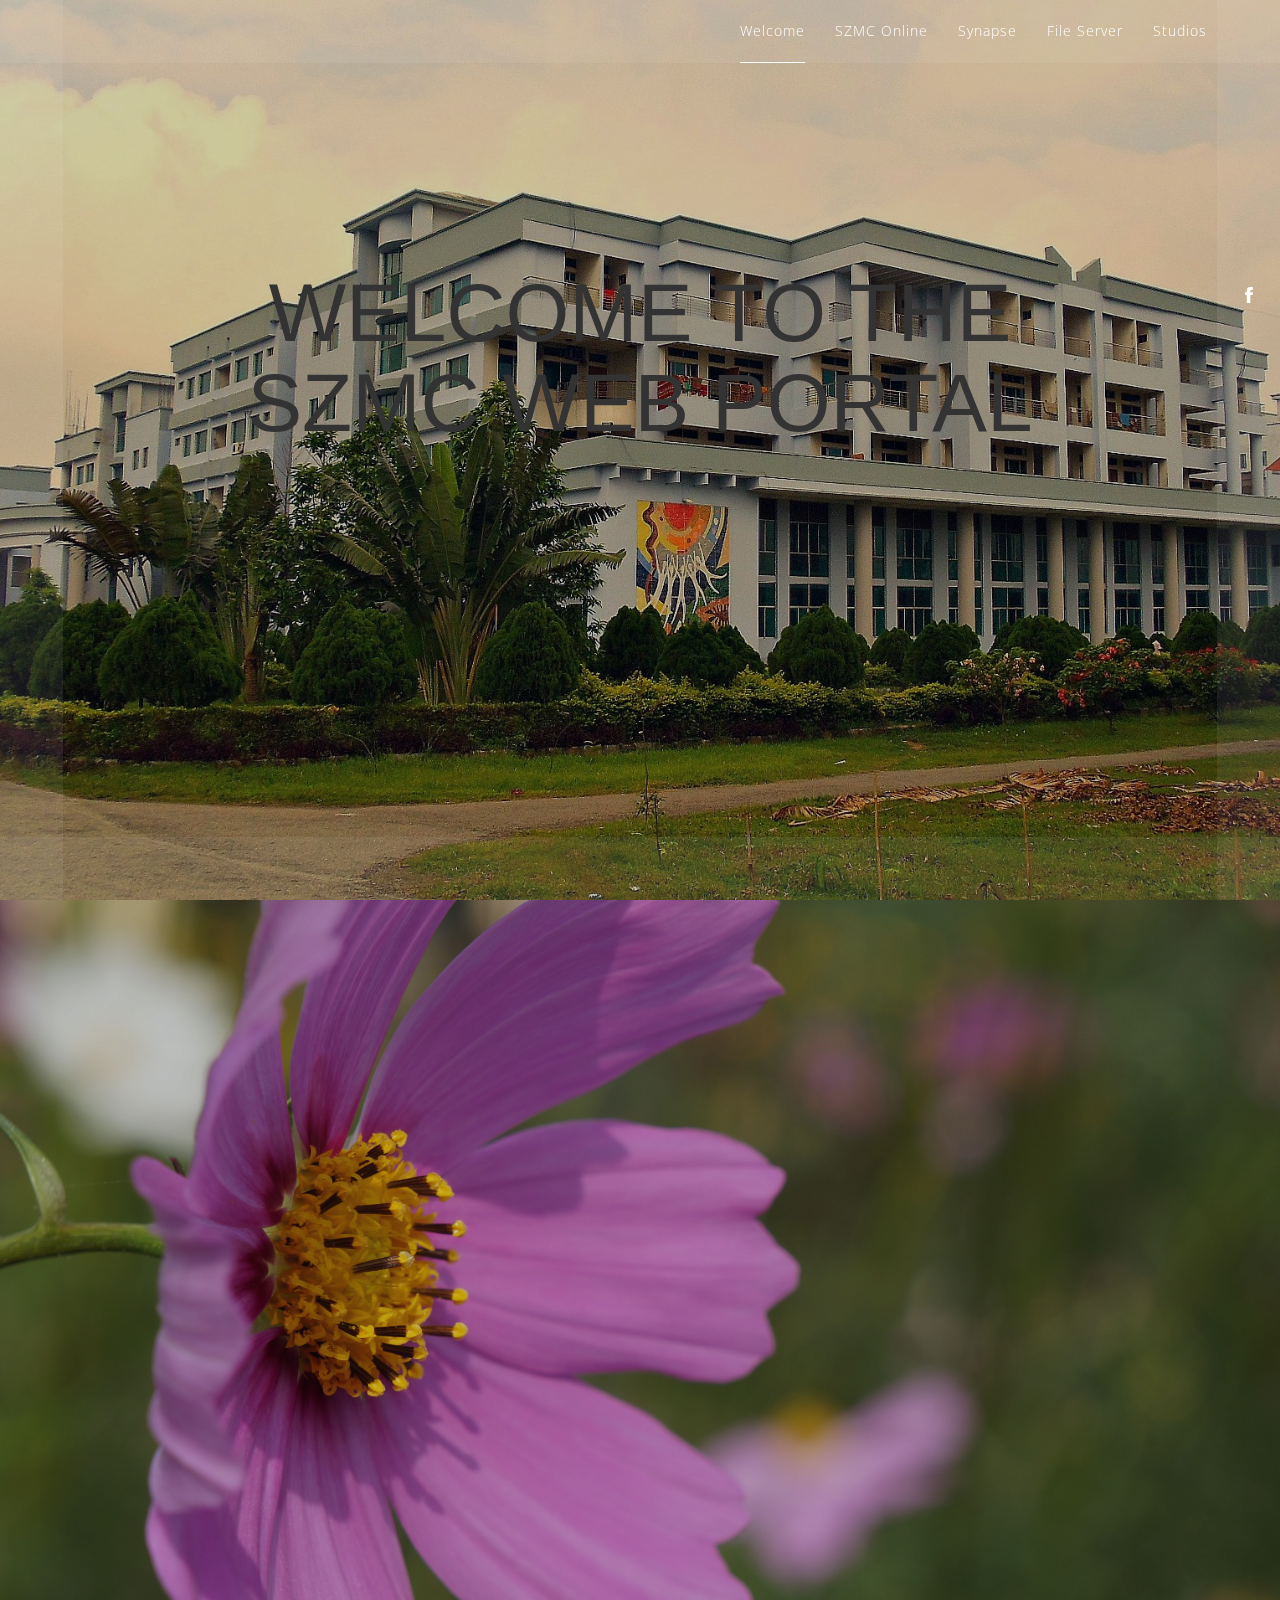
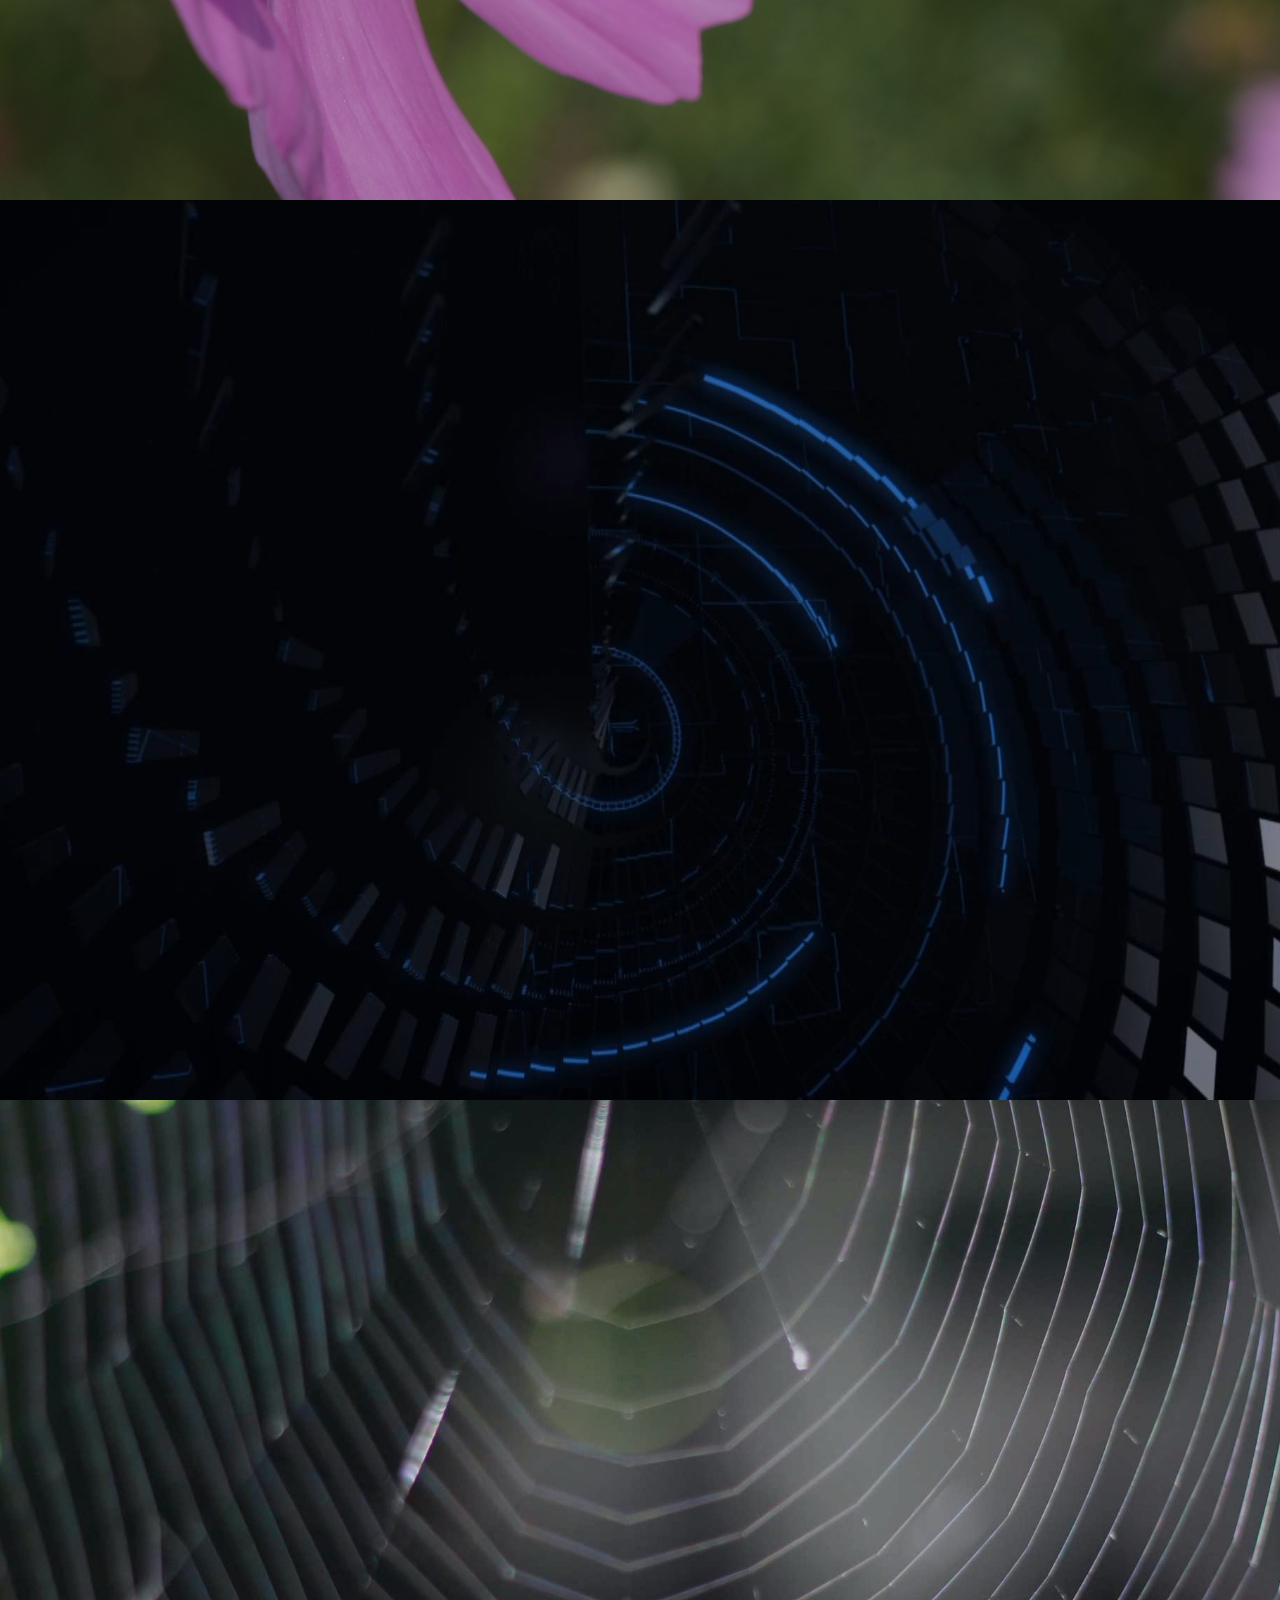
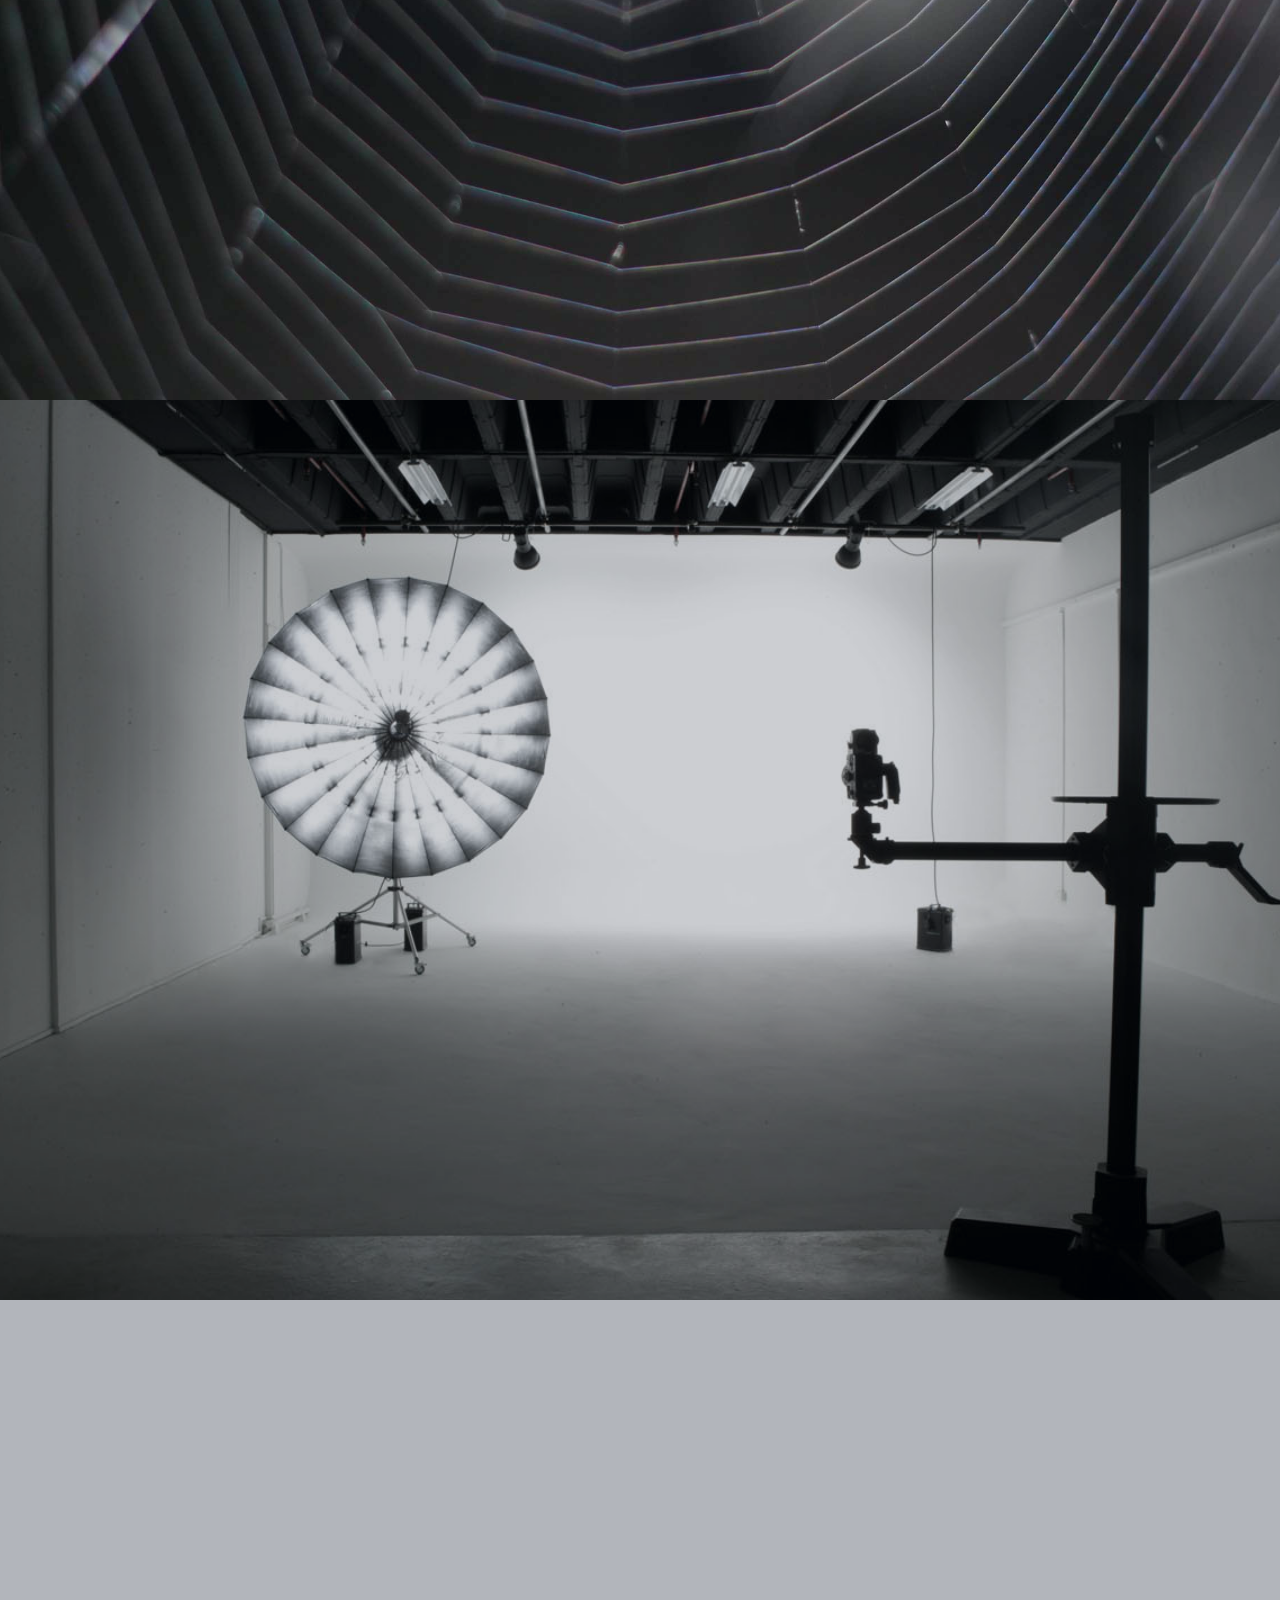
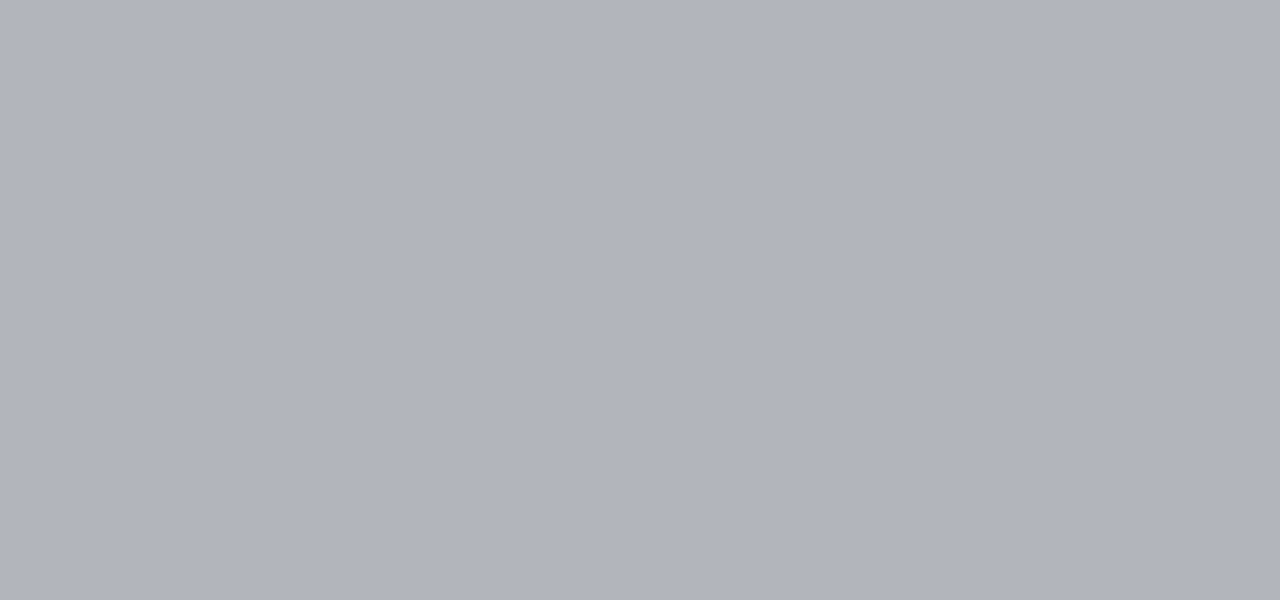
==== www/index.html @ 04bd21e2 "App" ====
<!DOCTYPE html>
<!--
    Licensed to the Apache Software Foundation (ASF) under one
    or more contributor license agreements.  See the NOTICE file
    distributed with this work for additional information
    regarding copyright ownership.  The ASF licenses this file
    to you under the Apache License, Version 2.0 (the
    "License"); you may not use this file except in compliance
    with the License.  You may obtain a copy of the License at

    http://www.apache.org/licenses/LICENSE-2.0

    Unless required by applicable law or agreed to in writing,
    software distributed under the License is distributed on an
    "AS IS" BASIS, WITHOUT WARRANTIES OR CONDITIONS OF ANY
     KIND, either express or implied.  See the License for the
    specific language governing permissions and limitations
    under the License.
-->
<html>
    <head>
        <meta charset="utf-8" />
        <meta name="format-detection" content="telephone=no" />
        <!-- WARNING: for iOS 7, remove the width=device-width and height=device-height attributes. See https://issues.apache.org/jira/browse/CB-4323 -->
        <meta name="viewport" content="user-scalable=no, initial-scale=1, maximum-scale=1, minimum-scale=1, width=device-width, height=device-height, target-densitydpi=device-dpi" />
        <link rel="stylesheet" type="text/css" href="style.css" />
        <link rel="stylesheet" href="css/bootstrap.min.css">
        <title>SZMC</title>
        <!-- CSS Implementing Plugins -->
		<link rel="stylesheet" href="css/jquery.fullPage.css">
		<link rel="stylesheet" href="css/font-awesome.min.css">
		<link rel="stylesheet" href="css/ionicons.min.css">
		<link rel="stylesheet" href="css/animate.min.css">
		<link rel="stylesheet" href="css/flexslider.css">

        		<!-- START SITE HEADER -->
                	<link href='http://fonts.googleapis.com/css?family=Open+Sans:300italic,700italic,400,300,700&amp;subset=latin,latin-ext' rel='stylesheet' type='text/css'>
		<link href='http://fonts.googleapis.com/css?family=Montserrat:400,700' rel='stylesheet' type='text/css'>
		<link href='http://fonts.googleapis.com/css?family=Raleway:100,200,300,400,700,900' rel='stylesheet' type='text/css'>
		
		<!-- JS -->
		<script type="text/javascript" src="js/modernizr.js"></script>

    </head>
    <body>
        <div class="app">
        
        
		<!-- START SITE HEADER -->
		<header class="site-header">
			<div class="site-logo onstart animated" data-animation="fadeInDown" data-animation-delay="1200">
				<img src="images/logo.png" alt="" />
			</div>
			<!-- START NAVIGATION -->
			<nav id="navigation" class="navigation site-nav">
				<div class="nav-container">
					<!-- START NAVIGATION MENU ITEMS -->
					<ul class="onstart animated" id="menu" data-animation="fadeInDown" data-animation-delay="800">
						<li class="active" data-menuanchor="firstPage"><a href="#firstPage" class="active">Welcome</a></li>
						<li data-menuanchor="secondPage"><a href="#secondPage">SZMC Online</a></li>
						<li data-menuanchor="3rdPage"><a href="#3rdPage">Synapse</a></li>
						<li data-menuanchor="4thPage"><a href="#4thPage">File Server</a></li>
						<li data-menuanchor="lastPage"><a href="#lastPage">Studios</a></li>
					</ul><!-- END NAVIGATION MENU ITEMS -->
				</div>
			</nav>
			<!-- END NAVIGATION -->
		</header>
		<!-- END SITE HEADER -->
         		<div id="fullpage">
							
			<!-- HOME SECTION -->
			<div class="section home active cover-background image-1" id="section0">
				<!-- START CONTAINER -->
				<div class="container">
					<div class="row">
						<div class="col-md-10 col-md-offset-1">
							<!-- START SLIDE CONTENT-->
							<div class="slide-content">
								<div class="flexslider textslider onstart animated" data-animation="fadeInUp" data-animation-delay="800">
									<ul class="slides">
										<li>
											<h1 class="rotate uppercase">Welcome to the <span class="font-normal">SZMC</span> Web Portal</h1>
										</li>
										<li>
											<h1 class="rotate uppercase"><span class="font-normal">The Heart</span> of<br>our college's <span class="font-normal">Technology</span></h1>
										</li>
										<li>
											<h1 class="rotate uppercase">Explore here <span class="font-normal">to learn<br>about our</span> services</h1>
										</li>
									</ul>
								</div>
								<p class="lead onstart animated" data-animation="fadeInUp" data-animation-delay="1000">Please browse below</p>
								<a href="#" class="border-button bt-border-white go-slide onstart animated" data-animation="fadeInUp" data-animation-delay="1200" data-slide="2">SZMC Online</a>
								<a href="#" class="border-button bt-border-white go-slide onstart animated" data-animation="fadeInUp" data-animation-delay="1200" data-slide="3">Synapse</a>
								<a href="#" class="border-button bt-border-white go-slide onstart animated" data-animation="fadeInUp" data-animation-delay="1200" data-slide="4">File Server</a>
								<a href="#" class="border-button bt-border-white go-slide onstart animated" data-animation="fadeInUp" data-animation-delay="1200" data-slide="5">Studios</a>
							</div><!-- END SLIDE CONTENT-->
						</div>
					</div><!-- END ROW -->
				</div><!-- END CONTAINER -->
				<!-- OVERLAY -->
				<div class="overlay">
					<div class="gradient-overlay background-blue-dark opacity-20"></div>
				</div>
			</div>

			<!-- SUBSCRIBE SECTION -->
			<div class="section cover-background image-2" id="section1">
				<!-- START CONTAINER -->
				<div class="container">
					<div class="row">
						<div class="col-md-10 col-md-offset-1">
							<!-- START SECTION HEADER -->
							<div class="section-header color-white">
								<!-- START TITLE -->
								<h2 class="section-title animated" data-animation="fadeInUp">SZMC Online</h2><!-- END TITLE -->
								<div class="line-separate line-white line-center animated" data-animation="fadeInUp" data-animation-delay="200"><span></span></div>
							</div><!-- END SECTION HEADER -->	
							<!-- START SLIDE CONTENT-->
							<div class="slide-content">
								<p class="animated" data-animation="fadeInUp" data-animation-delay="200">Browse our college website, learn about our campus, get updates of news & events and even take online quizzes and lessons from our teachers.</p>
								<a href="http://www.szmc.cf" class="default-button bt-border-white go-slide onstart animated" data-animation="fadeInUp" data-animation-delay="1200" >Open Website</a>
							</div><!-- END SLIDE CONTENT-->
						</div>
					</div><!-- END ROW -->
				</div><!-- END CONTAINER -->
				<!-- OVERLAY -->
				<div class="overlay">
					<div class="gradient-overlay background-blue-dark opacity-20"></div>
				</div>
			</div>
			
			<!-- ABOUT SECTION -->
			<div class="section cover-background image-3" id="section2">
				<!-- START CONTAINER -->
				<div class="container">
					<div class="row">
						<div class="col-md-10 col-md-offset-1">
							<!-- START SECTION HEADER -->
							<div class="section-header">
								<!-- START TITLE -->
								<h2 class="section-title animated" data-animation="fadeInUp">Synapse</h2><!-- END TITLE -->
								<div class="line-separate line-white line-center animated" data-animation="fadeInUp" data-animation-delay="200"><span></span></div>
							</div><!-- END SECTION HEADER -->	
							<!-- START SLIDE CONTENT-->
							<div class="slide-content animated" data-animation="fadeInUp" data-animation-delay="400">
								<p>Synapse is our campuses very own social media network hosted and functioning just like any other social network in the web. Our service is also open to others outside our campus. Our network is hosted right here in our campus, simply connected to the internet through our servers and data centers. Sign up today if you have not already.</p>
								<div class="row">
									<div class="col-md-6">
										<!-- START FEATURES-LIST -->
										<div class="features-list">
											
											<!-- FEATURE -->
											<div class="feature-item">
												<div class="feature-icon">
													<i class="ion-ios-speedometer-outline"></i>
												</div>
												<div class="feature-text">
													<h3>Fast and free</h3>
													<p>Fastest possible speed since this is an intranet service. Explore at speeds that match file transfers</p>
												</div>
											</div>
											
											<!-- FEATURE -->
											<div class="feature-item">
												<div class="feature-icon">
													<i class="ion-ios-heart-outline"></i>
												</div>
												<div class="feature-text">
													<h3>You’re going to love it</h3>
													<p>Beautifully designed with all the elements of modern networks even an online chatting system</p>
												</div>
											</div>
											
										</div><!-- END FEATURES-LIST -->
									</div>
									<div class="col-md-6">
										<!-- START FEATURES-LIST -->
										<div class="features-list">
									
											<!-- FEATURE -->
											<div class="feature-item">
												<div class="feature-icon">
													<i class="ion-ios-albums-outline"></i>
												</div>
												<div class="feature-text">
													<h3>Upload all your photos</h3>
													<p>Easy way to share photos and videos at lighting fast speed. No more uploading wait times</p>
												</div>
											</div>
											
											<!-- FEATURE -->
											<div class="feature-item">
												<div class="feature-icon">
													<i class="ion-ios-timer-outline"></i>
												</div>
												<div class="feature-text">
													<h3>Huge Time Saver</h3>
													<p>Join with your existing Facebook account with just one click. Its that easy and simple</p>
												</div>
											</div>
											
										</div><!-- END FEATURES-LIST -->
										
									</div>
									<a href="http://www.synapse.cf" class="default-button bt-border-white go-slide onstart animated" data-animation="fadeInUp" data-animation-delay="1200" >Open Synapse</a>
								</div>
							</div><!-- END SLIDE CONTENT-->
						</div>
					</div><!-- END ROW -->
				</div><!-- END CONTAINER -->
				<!-- OVERLAY -->
				<div class="overlay">
					<div class="gradient-overlay background-blue-dark opacity-20"></div>
				</div>
			</div>
			
			<!-- FEATURES SECTION -->
			<div class="section cover-background image-4" id="section3">
				<!-- START CONTAINER -->
				<div class="container">
					<div class="row">
						<div class="col-md-10 col-md-offset-1">
							<!-- START SECTION HEADER -->
							<div class="tour-header">
								<!-- START TITLE -->
								<h2 class="section-title animated" data-animation="fadeInUp">File Server</h2><!-- END TITLE -->
								<div class="line-separate line-white line-center animated" data-animation="fadeInUp" data-animation-delay="200"><span></span></div>
							</div><!-- END SECTION HEADER -->	
							<!-- START SLIDE CONTENT-->
							<div class="slide-content">
								<p class="animated" data-animation="fadeInUp" data-animation-delay="400">Our state-of-the-art file server has the library of all modern media. Ranging from books of all interests, documentaries to movies, series, music and more</p>
								
								<a href="http://www.szmc.cf" class="default-button bt-border-white go-slide onstart animated" data-animation="fadeInUp" data-animation-delay="1200" >Open File Server</a>
								<a href="http://www.szmc.cf" class="border-button bt-border-white go-slide onstart animated" data-animation="fadeInUp" data-animation-delay="1200" >Request file</a>
							
							</div><!-- END SLIDE CONTENT-->
						</div>
					</div><!-- END ROW -->
				</div><!-- END CONTAINER -->
				<!-- OVERLAY -->
				<div class="overlay">
					<div class="gradient-overlay background-blue-dark opacity-20"></div>
				</div>
			</div>	

			<!-- FEATURES SECTION -->
			<div class="section cover-background image-5" id="section4">
				<!-- START CONTAINER -->
				<div class="container">
					<div class="row">
						<div class="col-md-10 col-md-offset-1">
							<!-- START SECTION HEADER -->
							<div class="tour-header">
								<!-- START TITLE -->
								<h2 class="section-title animated" data-animation="fadeInUp">SZMC Studios</h2><!-- END TITLE -->
								<div class="line-separate line-white line-center animated" data-animation="fadeInUp" data-animation-delay="200"><span></span></div>
							</div><!-- END SECTION HEADER -->	
							<!-- START SLIDE CONTENT-->
							<div class="slide-content">
								<p class="animated" data-animation="fadeInUp" data-animation-delay="400">As a part of our campus co-curricular activities, SZMCS has initiated efforts to unleash different aspects of media and television. From photography to films, we would like to hear from you..</p>
								
								<a href="http://www.szmc.cf" class="default-button bt-border-white go-slide onstart animated" data-animation="fadeInUp" data-animation-delay="1200" >Open SZMCS</a>
								<a href="http://www.szmc.cf" class="border-button bt-border-white go-slide onstart animated" data-animation="fadeInUp" data-animation-delay="1200" >Visit FB Page</a>
							
							</div><!-- END SLIDE CONTENT-->
						</div>
					</div><!-- END ROW -->
				</div><!-- END CONTAINER -->
				<!-- OVERLAY -->
				<div class="overlay">
					<div class="gradient-overlay background-blue-dark opacity-20"></div>
				</div>
			</div>

			<!-- CONTACT SECTION -->
			<div class="section cover-background image-6" id="section5">
				<!-- START CONTAINER -->
				<div class="container">
					<div class="row">
						<div class="col-md-10 col-md-offset-1">
							<!-- START SECTION HEADER -->
							<div class="section-header">
								<!-- START TITLE -->
								<h2 class="section-title animated" data-animation="fadeInUp">Do You Have a Question ?</h2><!-- END TITLE -->
								<div class="line-separate line-white line-center animated" data-animation="fadeInUp" data-animation-delay="200"><span></span></div>
							</div><!-- END SECTION HEADER -->	
							<!-- START SLIDE CONTENT-->
							<div class="slide-content">
								<p class="animated" data-animation="fadeInUp" data-animation-delay="400">Send us any complaints, suggestions and anything you would like to know here. Thank you for using our server</p>
								<!-- START CONTACT FORM -->
								<form method="post" action="send-mail.php" class="contact-form">
									<div class="row">
										<div class="col-md-4 animated" data-animation="fadeInUp" data-animation-delay="600">
											<input type="text" name="name" placeholder="Name" class="required">
										</div><!-- END COLUMN 4 -->
										<div class="col-md-4 animated" data-animation="fadeInUp" data-animation-delay="700">
											<input type="email" name="email" placeholder="Email address" class="contact-form-email required">
										</div><!-- END COLUMN 4 -->
										<div class="col-md-4 animated" data-animation="fadeInUp" data-animation-delay="800">
											<input type="text" name="subject" placeholder="Subject" class="contact-form-subject">
										</div><!-- END COLUMN 4 -->
									</div><!-- END ROW -->
									<textarea name="message" placeholder="Message" class="required animated" data-animation="fadeInUp" data-animation-delay="900" rows="7"></textarea>
									<div class="response-message"></div>
									<button class="border-button animated" data-animation="fadeInUp" data-animation-delay="1000" type="submit" id="submit" name="submit">Send Message</button>
								</form><!-- END CONTACT FORM -->
							</div><!-- END SLIDE CONTENT-->
						</div>
					</div><!-- END ROW -->
				</div><!-- END CONTAINER -->
				<!-- OVERLAY -->
				<div class="overlay">
					<div class="gradient-overlay background-blue-dark opacity-30"></div>
				</div>
			</div>
				
		</div>
		
		<!-- START SOCIAL ICONS -->
		<nav class="socials-icons">
			<ul>
				<li class="onstart animated" data-animation="fadeInRightBig" data-animation-delay="800"><a href="#"><i class="ion-social-facebook"></i></a></li>
				<li class="onstart animated" data-animation="fadeInRightBig" data-animation-delay="950"><a href="#"><i class="ion-social-twitter"></i></a></li>
				<li class="onstart animated" data-animation="fadeInRightBig" data-animation-delay="1100"><a href="#"><i class="ion-social-googleplus"></i></a></li>
				<li class="onstart animated" data-animation="fadeInRightBig" data-animation-delay="1250"><a href="#"><i class="ion-social-linkedin"></i></a></li>
				<li class="onstart animated" data-animation="fadeInRightBig" data-animation-delay="1400"><a href="#"><i class="ion-social-pinterest"></i></a></li>
				<li class="onstart animated" data-animation="fadeInRightBig" data-animation-delay="1550"><a href="#"><i class="ion-social-dribbble-outline"></i></a></li>
			</ul> 
		</nav>
		<!-- END SOCIAL ICONS -->
		
		<!-- START VIEWPORT BORDER -->
		<div class="viewport-border">
			<div class="vb-l"></div>
			<div class="vb-r"></div>
			<div class="vb-t"></div>
			<div class="vb-b"></div>
		</div>
		<!-- END VIEWPORT BORDER -->
		
		<!-- JS -->
		<script type="text/javascript" src="js/jquery-1.11.0.min.js"></script>
		<script type="text/javascript" src="js/jquery-migrate-1.2.1.min.js"></script>
		<script type="text/javascript" src="js/bootstrap.min.js"></script>
		<script type="text/javascript" src="js/jquery.appear.js"></script>
		<script type="text/javascript" src="js/jquery.easing.js"></script>
		<script type="text/javascript" src="js/jquery.fullPage.min.js"></script>
		<script type="text/javascript" src="js/jquery.backstretch.min.js"></script>
		<script type="text/javascript" src="js/jquery.waitforimages.js"></script>
		<script type="text/javascript" src="js/retina-1.1.0.min.js"></script>
		<script type="text/javascript" src="js/jquery.countdown.js"></script>
		<script type="text/javascript" src="js/jquery.fitvids.js"></script>
		<script type="text/javascript" src="js/jquery.mb.YTPlayer.js"></script>
		<script type="text/javascript" src="js/jquery.ajaxchimp.js"></script>
		<script type="text/javascript" src="js/jquery.placeholder.js"></script>
		<script type="text/javascript" src="js/jquery.flexslider-min.js"></script>
		<script type="text/javascript" src="js/waypoints.min.js"></script>
	
		<script type="text/javascript" src="js/main.js"></script>
        </div>
        <script type="text/javascript" src="cordova.js"></script>

        <script type="text/javascript" src="js/PushwooshAndroid.js"></script>
        <script type="text/javascript" src="js/PushwooshiOS.js"></script>
        <script type="text/javascript" src="js/index.js"></script>
        
        <script type="text/javascript">
            app.initialize();
        </script>
    </body>
</html>
---- www/style.css ----
﻿/*
Theme Name: Oli
Description: Coming Soon
Author: Bluminethemes
Theme URI: http://bluminethemes.com/preview/themeforest/html/oli/
Author URI: http://themeforest.net/user/Bluminethemes
Version: 1.1
*/

/* ==================================================================
 * Table of Contents:
 *
 * 1.0 - CSS Reset
 * 2.0 - Bootstrap fix for WinPhone 8 and IE10 
 * 3.0 - Basic Document Styles
 * 4.0 - Typography
 * 5.0 - Basic Layout Styles
 * 6.0 - Forms
 * 7.0 - Preloader
 * 8.0 - Section Styles
 * 9.0 - Background Styles
 * 10.0 - Header
 * 11.0 - Navigation
 * 12.0 - Clock
 * 13.0 - Services
 * 14.0 - Footer
 * 		14.1 - Socials icons
 * 15.0 - Buttons
 * 		15.1 - Default Buttons
 * 		15.2 - Small Buttons
 * 		15.3 - Border Buttons
 * 		15.4 - Small Border Buttons
 * 		15.5 - Buttons Styles
 * 16.0 - Overlay Styles
 * 		16.1 - Background Color Styles
 * 		16.2 - Gradient Background Styles
 * 17.0 - Shortcodes
 * 18.0 - Flexslider
 * 19.0 - Full Page
 * 20.0 - Mobile
 * 21.0 - Responsive
 * 22.0 - Image Backgrounds
================================================================== */


/* ==================================================================
	1.0 CSS Reset
================================================================== */

html, body, div, span, applet, object, iframe,
h1, h2, h3, h4, h5, h6, p, blockquote, pre,
a, abbr, acronym, address, big, cite, code,
del, dfn, em, img, ins, kbd, q, s, samp,
small, strike, strong, sub, sup, tt, var,
b, u, i, center,
dl, dt, dd, ol, ul, li,
fieldset, form, label, legend,
table, caption, tbody, tfoot, thead, tr, th, td,
article, aside, canvas, details, embed, 
figure, figcaption, footer, header, hgroup, 
menu, nav, output, ruby, section, summary,
time, mark, audio, video {
	margin: 0;
	padding: 0;
	border: 0;
	font-size: 100%;
	font: inherit;
	vertical-align: baseline;
}

article, aside, details, figcaption, figure, 
footer, header, hgroup, menu, nav, section {
	display: block;
}
body {
	line-height: 1;
}
ol, ul {
	list-style: none;
}
blockquote, q {
	quotes: none;
}
blockquote:before, blockquote:after,
q:before, q:after {
	content: '';
	content: none;
}
table {
	border-collapse: collapse;
	border-spacing: 0;
}


/* ==================================================================
	2.0 Bootstrap fix for WinPhone 8 and IE10 
================================================================== */

@-webkit-viewport   { width: device-width; }
@-moz-viewport      { width: device-width; }
@-ms-viewport       { width: device-width; }
@-o-viewport        { width: device-width; }
@viewport           { width: device-width; }


/* ==================================================================
	3.0 Basic Document Styles
================================================================== */

body {
	line-height: 1;
	color: #fff;
	font-size: 16px;
	font-family: 'Open Sans', sans-serif;
	font-style: normal;
	font-weight: 300;
	line-height: 28px;
	background: #ffffff;
	-webkit-font-smoothing: antialiased;
	-webkit-text-size-adjust: 100%;
	overflow-x: hidden;
	white-space: normal;
	position: relative;
}

.youtube-background,
.youtube-list-background {
	background-color: #000;
}

input,
select,
textarea { 
	font-size: 16px;
	font-family: 'Open Sans', sans-serif;
	font-style: normal;
	font-weight: 300;
}


/* ==================================================================
	4.0 Typography
================================================================== */

h1, h2, h3, h4, h5, h6 {
	font-weight: 100;
	margin-bottom: 10px;
	line-height: 1.2em;
}

h1 {
	font-family: 'Raleway', sans-serif;
	font-size: 62px;
	position: relative;
	margin-bottom: 0px;
}

h2 {
	font-family: 'Raleway', sans-serif;
	font-size: 48px;
	position: relative;
}

h3 {
	font-family: 'Raleway', sans-serif;
	font-size: 30px;
}

h4 {
	font-family: 'Raleway', sans-serif;
	font-size: 22px;
}

h5 {
	font-family: 'Raleway', sans-serif;
	font-size: 20px;
}

h6 {
	font-family: 'Raleway', sans-serif;
	font-size: 18px;
}

p {
	margin-bottom: 20px;
}

p.lead {
	font-family: 'Open Sans', sans-serif;
	font-size: 21px;
	padding: 0;
	font-weight: 300;
}

.section-title {
	text-align: center;
	letter-spacing: 0;
	margin-bottom: 20px;
	-webkit-backface-visibility: hidden;
	   -moz-backface-visibility: hidden;
        -ms-backface-visibility: hidden;
    color: #fff;
    font-weight: 100;
	position: relative;
}

a, a > * {
	color: #2a6496;
	text-decoration: none;
	-webkit-transition: all .3s ease-in-out;
	-moz-transition: all .3s ease-in-out;
	-ms-transition: all .3s ease-in-out;
	-o-transition: all .3s ease-in-out;
	transition: all .3s ease-in-out;
}

a:hover, a > *:hover, a:focus {
	text-decoration: none;
	outline: 0;
}

em {
	font-style: italic;
}

strong {
	font-weight: 700;
}

.color-white {
	color: #fff;
}


/* ==================================================================
	5.0 Basic Layout Styles
================================================================== */

section {
	text-align: center;
}

.text-left {
	text-align: left !important;
}

.text-right { 
	text-align: right !important;
}

.text-center {
	text-align: center !important;
}

.text-justify {
	text-align: justify !important;
}

.font-thin {
	font-weight: 100 !important;
}

.font-light {
	font-weight: 400 !important;
}

.font-normal {
	font-weight: 400 !important;
}

.font-medium {
	font-weight: 500 !important;
}

.font-bold {
	font-weight: 700 !important;
}

.font-semibold {
	font-weight: 800 !important;
}

.font-ultrabold {
	font-weight: 900 !important;
}

.float-left {
	float: left !important;
}

.float-right {
	float: right !important;
}

.center {
	margin-left: auto;
	margin-right: auto;
	display: block;
}

.clear {
	clear: both;
}

.all-margin {
	margin: 20px !important;
}

.left-margin {
	margin-left: 20px !important;
}

.right-margin {
	margin-right: 20px !important;
}

.top-margin {
	margin-top: 20px !important;
}

.bottom-margin {
	margin-bottom: 20px !important;
}

.no-margin {
	margin: 0 !important;
}

.no-left-margin {
	margin-left: 0 !important;
}

.no-right-margin {
	margin-right: 0 !important;
}

.no-top-margin {
	margin-top: 0 !important;
}

.no-bottom-margin {
	margin-bottom: 0 !important;
}

.no-padding {
	padding: 0 !important;
}

.no-left-padding {
	padding-left: 0 !important;
}

.no-right-padding {
	padding-right: 0 !important;
}

.no-top-padding {
	padding-top: 0 !important;
}

.no-bottom-padding {
	padding-bottom: 0 !important;
}

.csstransitions .animated,
.animated {
    visibility: hidden;
}

.csstransitions .visible {
    visibility: visible;
}

.video-container {
	width: 100%;
	height: 100%;
}

.img-rounded {
	border-radius: 100%;
}

.img-center {
	display: block;
	margin: 0 auto;
}

.position-relative {
	position: relative;
}


/* ==================================================================
	6.0 Forms
================================================================== */

input, textarea, select {
	background: #fff;
	outline: none;
	-webkit-appearance: none;
	color: #333;
	border: 0px solid #fff;
	padding: 11px 25px;
	margin: 0px;
	font-weight: 300;
	line-height: 1.42857143;
	-webkit-box-shadow: none;
	-moz-box-shadow: none;
	box-shadow: none;
	height: auto;
	margin-bottom: 20px;
	-webkit-box-sizing: border-box;
       -moz-box-sizing: border-box;
            box-sizing: border-box;
	-webkit-transition: background-color .3s ease, border .3s ease, color .3s ease;
	   -moz-transition: background-color .3s ease, border .3s ease, color .3s ease;
	    -ms-transition: background-color .3s ease, border .3s ease, color .3s ease;
	     -o-transition: background-color .3s ease, border .3s ease, color .3s ease;
	        transition: background-color .3s ease, border .3s ease, color .3s ease;
	-webkit-border-radius: 27px;
	-moz-border-radius: 27px;
	border-radius: 27px;
}

textarea {
	width: 100%;
	padding: 10px 20px;
	resize: both;
	margin-top: 0px;
	height: 150px;
}
	
input:hover, textarea:hover, select:hover {
	color: #333;
}
	
input:focus, textarea:focus, select:focus {
	color: #333;
}

input[type="submit"], button {
	width: auto;
	font-style: normal;
	background: #fff;
	color: #333;
	cursor: pointer;
	border: 1px solid #fff;
	padding: 12px 20px;
}

input[type="submit"]:hover, button:hover {
	color: #333;
}

select, option {
	cursor: pointer;
}

input[type="checkbox"] {
	-webkit-appearance: checkbox;
}

input[type="radio"] {
	-webkit-appearance: radio;
}

input::-webkit-input-placeholder, textarea::-webkit-input-placeholder { color: #333; }

input:-moz-placeholder, textarea:-moz-placeholder { color: #333; }

input.placeholder, textarea.placeholder { color: #333; }

input[placeholder] { text-overflow: ellipsis; }

::-moz-placeholder { text-overflow: ellipsis; } /* firefox 19+ */

input:-moz-placeholder { text-overflow: ellipsis; }

.form {
	position: relative;
	overflow: hidden;
}

.form-container {
	padding-top: 40px;
	position: relative;
	overflow: hidden;
	padding-bottom: 30px;
}

.form-note {
	color: #333;
	font-style: italic;
	margin: 24px 0;
}

.success-message {
	padding-top: 10px;
	color: #fff;	
	font-size: 14px;
	font-weight: 300;
	display: none;
}

.error-message {
	padding-top: 10px;
	color: #fff;	
	font-size: 14px;
	font-weight: 300;
	display: none;
}

.success-message,
.error-message {
	max-width: 500px;
	margin: 0 auto;
}

.contact-form input[type="text"], .contact-form input[type="email"] {
	width: 100%;
}

.contact-form input, .contact-form textarea, .contact-form select {
	background: transparent;
	outline: none;
	-webkit-appearance: none;
	color: #fff;
	border-bottom: 1px solid #fff;
	padding: 9px 20px;
	margin: 0px;
	-webkit-box-shadow: none;
	-moz-box-shadow: none;
	box-shadow: none;
	height: auto;
	margin-bottom: 20px;
	-webkit-box-sizing: border-box;
	-moz-box-sizing: border-box;
	box-sizing: border-box;
	-webkit-transition: background-color .3s ease, border .3s ease, color .3s ease;
	-moz-transition: background-color .3s ease, border .3s ease, color .3s ease;
	-ms-transition: background-color .3s ease, border .3s ease, color .3s ease;
	-o-transition: background-color .3s ease, border .3s ease, color .3s ease;
	transition: background-color .3s ease, border .3s ease, color .3s ease;
	position: relative; 
	-webkit-border-radius: 0px;
	-moz-border-radius: 0px;
	border-radius: 0px;
}

.contact-form textarea {
	margin-bottom: 18px;
}

.contact-form .input-error {
	border-color: #ed5555;
}

.contact-form .response-message {
	margin: 20px 0 30px 0;
	font-size: 18px;
	font-weight: 300;
	color: #fff;
}

/* WebKit browsers */
.contact-form input::-webkit-input-placeholder,
.contact-form textarea::-webkit-input-placeholder { 
    color: #fff;
}
.contact-form :-moz-placeholder { /* Mozilla Firefox 4 to 18 */
    color: #fff;
    opacity:  1;
}
.contact-form ::-moz-placeholder { /* Mozilla Firefox 19+ */
    color: #fff; 
    opacity:  1;
}
.contact-form :-ms-input-placeholder { /* Internet Explorer 10+ */
   color: #fff;
}

/* WebKit browsers */
input::-webkit-input-placeholder,
textarea::-webkit-input-placeholder { 
    color: #333;
}
:-moz-placeholder { /* Mozilla Firefox 4 to 18 */
    color: #333;
    opacity:  1;
}
::-moz-placeholder { /* Mozilla Firefox 19+ */
    color: #333; 
    opacity:  1;
}
:-ms-input-placeholder { /* Internet Explorer 10+ */
   color: #333;
}

.subscription-form {
	display: table;
	margin: 0 auto;
}

.subscription-form input {
	float: left;
	display: inline-block;
	border: none;
}

.subscription-form input[type="email"] {
	min-width: 270px;
}

.subscription-form button {
	margin: 0 5px;
	float: left;
}


/* ==================================================================
	7.0 Preloader
================================================================== */

#preloader {
    position: fixed;
    top: 0;
    left: 0;
    right: 0;
    bottom: 0;
    background-color: #ffffff;
    z-index: 10001;
}

#loading-animation {
    width: 120px;
    height: 128px;
    position: absolute;
    left: 50%;
    top: 50%;
    background-image: url(images/loading-animation.gif); 
    background-repeat: no-repeat;
    background-position: center;
    margin: -60px 0 0 -64px;
}


/* ==================================================================
	8.0 Section Styles
================================================================== */

.section {
	text-align: center;
}

.section-header {
	padding-bottom: 0px;
}

.container {
	z-index: 10;
	position: relative;
}


/* ==================================================================
	9.0 Background Styles
================================================================== */

.parallax-background {
	-webkit-background-size: cover;
	background-size: cover;
	background-repeat: no-repeat;
	background-position: 50% 0;
	background-attachment: fixed;
	background-color: transparent;
}

.cover-background {
	-webkit-background-size: cover;
	background-size: cover;
	background-repeat: no-repeat;
	background-position: center;
}

.background-repeat {
	background-repeat: repeat;
}

.background-repeat-x {
	background-repeat: repeat-x;
}

.background-repeat-y {
	background-repeat: repeat-y;
}

#video_background {
	position: fixed;
	bottom: 0;
	right: 0;
	min-width: 100%;
	min-height: 100%;
	width: auto;
	height: auto;
	z-index: 0;
	overflow: hidden;
	-webkit-backface-visibility: hidden;
	-webkit-transform: translateZ(0);
}


/* ==================================================================
	10.0 Header
================================================================== */

.site-header {
	margin: 0;
	padding: 0 58px;
	background: transparent;
	border: none;
	position: fixed;
	top: 0;
	right: 0;
	left: 0;
	z-index: 10000;
	width: 100%;
	height: 58px;
	display: block;
	-webkit-backface-visibility: hidden;
	-webkit-transform: translateZ(0);
	-webkit-transition: position .5s ease;
	-moz-transition: position .5s ease;
	-ms-transition: position .5s ease;
	-o-transition: position .5s ease;
	transition: position .5s ease;
}

.site-logo {
	margin: 0;
	height: 63px;
	position: relative;
	overflow: hidden;
	float: left;
}

.site-logo img {
	display: block;
}


/* ==================================================================
	11.0 Navigation
================================================================== */

.navigation {
	margin: 0;
	padding: 0;
	float: right;
}

.navigation ul {
	margin: 0 auto;
	display: table;
}

.navigation ul > li {
	min-height: 50px;
	margin: 0 15px;
	float: left;
}

.navigation ul > li > a {
	font: 14px 'Open Sans', sans-serif;
	font-weight: 300;
	letter-spacing: 1px; 
	float: none;
	line-height: 62px;
	color: #fff;
	text-decoration: none;
	position: relative;
	padding: 0;
	cursor: pointer;
	display: block;
	border-bottom: 1px solid transparent;
}

.navigation ul > li.active > a {
	border-bottom: 1px solid #fff;
}

.navigation ul > li > a i {
	color: #fff;
}

.navigation ul > li > a:hover {
	background: transparent;
}

.navigation ul > li.active > a {
	background: transparent;
	color: #fff;
}


/* ==================================================================
	12.0 Clock
================================================================== */

#clock {
	color: #fff;
	overflow: hidden;
}

.counter-container {
	display: table;
	margin: 0 auto;
}

#clock .counter-box {
	display: block;
	width: 160px;
	text-align: center;
	overflow: hidden;
	padding: 10px 25px;
	float: left;
	margin: 25px 0;
	position: relative;
}

#clock .number {
	font-size: 80px;
	text-align: center;
	font-family: 'Monteserrat', sans-serif;
	font-weight: 700;
	line-height: 1;
	margin-bottom: 10px;
}

#clock span {
	display: block;
	font-size: 21px;
	text-align: center;
	font-family: 'Open Sans', sans-serif;
	font-weight: 400;
	padding-top: 10px;
	position: relative;
	overflow: hidden;
}

#clock span:before {
	position: absolute;
	content: '';
	display: block;
	width: 30px;
	height: 1px;
	background: #fff;
	margin-left: auto;
	margin-right: auto;
	left: 0;
	right: 0;
	top: 0px;
}


/*==================================================================
	13.0 Services
================================================================== */

.service-icon {
	font-size: 75px;
	color: #fff;
	margin-bottom: 20px;
}

.service h3 {
	margin-bottom: 10px;
}

.feature-item {
	text-align: left;
	margin-bottom: 30px;
}

.feature-icon {
    font-size: 40px;
    color: #fff;
	float: left;
	width: 50px;
	text-align: center;
}

.feature-text {
	margin-left: 60px;
}

.feature-item h3 {
	font-size: 21px;
	margin-bottom: 10px;
}


/*==================================================================
	14.0 Footer
================================================================== */

.site-footer {
	background: transparent;
	position: absolute;
	bottom: 0;
	right: 0;
	left: 0;
	margin: 0 auto;
	z-index: 10000;
	width: 100%;
	-webkit-backface-visibility: hidden;
	-webkit-transform: translateZ(0);
	-webkit-transition: position .5s ease;
	-moz-transition: position .5s ease;
	-ms-transition: position .5s ease;
	-o-transition: position .5s ease;
	transition: position .5s ease;
}

.copyright {
	line-height: 80px;
	padding-left: 15px;
}


/*	14.1 Socials icons
	-------------------------------------------------------------- */	
.socials-icons {
	position: fixed;
	display: table;
	margin: 0;
	width: 63px;
	height: 100%;
	top: 0;
	bottom: 0;
	right: 0;
	z-index: 9100;
}

.socials-icons ul  {
	margin: auto;
	text-align: center;
	display: table-cell;
	vertical-align: middle;
}
	
.socials-icons li {
	margin: 0;
	display: block;
}

.socials-icons li a {
	display: block;
	background: transparent;
	position: relative;
	width: 63px;
	height: 63px;
	text-align: center;
	line-height: 63px;
	border-left: 1px solid transparent;
}

.socials-icons li a i {
	color: #fff;
	line-height: 70px;
	font-size: 21px;
}

.socials-icons li a:hover {
	border-left: 1px solid #fff;
}

.socials-icons li a:hover i {
	color: #fff;
}


/* ==================================================================
	15.0 Buttons
================================================================== */

.btn:focus,
.btn:active:focus,
.btn.active:focus,
.default-button:focus,
.sm-button:focus,
.border-button:focus,
.border-sm-button:focus  {
	outline: none;
	outline-offset: 0px;
	text-decoration: none;
}

/*	15.1 Default Buttons
	-------------------------------------------------------------- */

.default-button {
	display: inline-block !important;
	background: #fff;
	-webkit-border-radius: 27px;
	-moz-border-radius: 27px;
	border-radius: 27px;
	padding: 9px 50px;
	color: #333;
	line-height: 22px;
	font-size: 16px;
	outline: none;
	outline-offset: 0px;
	font-weight: 300;
	margin-top: 5px;
	margin-bottom: 5px;
	-webkit-transition: all .3s ease-in-out;
	-moz-transition: all .3s ease-in-out;
	-ms-transition: all .3s ease-in-out;
	-o-transition: all .3s ease-in-out;
	transition: all .3s ease-in-out;
}

.default-button:hover,
.default-button:focus {
	color: #333;
	opacity: 0.8;
}

.default-button i,
.default-button:hover i,
.default-button:focus i {
	color: #333;
}

/*	15.2 Small Buttons
	-------------------------------------------------------------- */
.sm-button {
	display: inline-block !important;
	background: #fff;
	-webkit-border-radius: 27px;
	-moz-border-radius: 27px;
	border-radius: 27px;
	padding: 6px 25px;
	color: #333;
	line-height: 22px;
	font-size: 16px;
	outline: none;
	outline-offset: 0px;
	font-weight: 300;
	margin-top: 5px;
	margin-bottom: 5px;
	-webkit-transition: all .3s ease-in-out;
	-moz-transition: all .3s ease-in-out;
	-ms-transition: all .3s ease-in-out;
	-o-transition: all .3s ease-in-out;
	transition: all .3s ease-in-out;
}

.sm-button:hover,
.sm-button:focus {
	color: #333;
	opacity: 0.8;
}

.sm-button i,
.sm-button:hover i,
.sm-button:focus i {
	color: #333;
}

/*	15.3 Border Buttons
	-------------------------------------------------------------- */

.border-button {
	display: inline-block !important;
	background: transparent;
	-webkit-border-radius: 27px;
	-moz-border-radius: 27px;
	border-radius: 27px;
	padding: 9px 50px;
	color: #fff;
	line-height: 22px;
	font-size: 16px;
	outline: none;
	outline-offset: 0px;
	font-weight: 300;
	margin-top: 5px;
	margin-bottom: 5px;
	border: 2px solid #fff;
	-webkit-transition: all .3s ease-in-out;
	-moz-transition: all .3s ease-in-out;
	-ms-transition: all .3s ease-in-out;
	-o-transition: all .3s ease-in-out;
	transition: all .3s ease-in-out;
}

.border-button:hover,
.border-button:focus {
	background: #fff;
	color: #333;
	opacity: 0.8;
}

.border-button i,
.border-button:hover i,
.border-button:focus i {
	color: #333;
}

/*	15.4 Small Border Buttons
	-------------------------------------------------------------- */

.border-sm-button {
	display: inline-block !important;
	background: transparent;
	-webkit-border-radius: 27px;
	-moz-border-radius: 27px;
	border-radius: 27px;
	padding: 6px 25px;
	color: #333;
	line-height: 22px;
	font-size: 16px;
	outline: none;
	outline-offset: 0px;
	font-weight: 300;
	margin-top: 5px;
	margin-bottom: 5px;
	border: 2px solid #fff;
	-webkit-transition: all .3s ease-in-out;
	-moz-transition: all .3s ease-in-out;
	-ms-transition: all .3s ease-in-out;
	-o-transition: all .3s ease-in-out;
	transition: all .3s ease-in-out;
}

.border-sm-button:hover,
.border-sm-button:focus {
	background: #fff;
	color: #333;
	opacity: 0.8;
}

.border-sm-button i,
.border-sm-button:hover i,
.border-sm-button:focus i {
	color: #333;
}
	
/*	15.5 Buttons Styles
	-------------------------------------------------------------- */	

/* Border Blue */
.border-bt-blue {
	border-color: #7da7f3;
	color: #7da7f3;
}

.border-bt-blue:hover,
.border-bt-blue:focus {
	background: #7da7f3;
	color: #fff;
	opacity: 0.8;
}

.border-bt-blue i {
	color: #7da7f3;
}

.border-bt-blue:hover i,
.border-bt-blue:focus i {
	color: #fff;
}

/* Border Green */
.border-bt-green {
	border-color: #5cb85c;
	color: #5cb85c;
}

.border-bt-green:hover,
.border-bt-green:focus {
	background: #5cb85c;
	color: #fff;
	opacity: 0.8;
}

.border-bt-green i {
	color: #5cb85c;
}

.border-bt-green:hover i,
.border-bt-green:focus i {
	color: #fff;
}

/* Border Turkus */
.border-bt-turkus {
	border-color: #31b0d5;
	color: #31b0d5;
}

.border-bt-turkus:hover,
.border-bt-turkus:focus {
	background: #31b0d5;
	color: #fff;
	opacity: 0.8;
}

.border-bt-turkus i {
	color: #31b0d5;
}

.border-bt-turkus:hover i,
.border-bt-turkus:focus i {
	color: #fff;
}

/* Border Orange */
.border-bt-orange {
	border-color: #f0ad4e;
	color: #f0ad4e;
}

.border-bt-orange:hover,
.border-bt-orange:focus {
	background: #f0ad4e;
	color: #fff;
	opacity: 0.8;
}

.border-bt-orange i {
	color: #f0ad4e;
}

.border-bt-orange:hover i,
.border-bt-orange:focus i {
	color: #fff;
}

/* Border Red */
.border-bt-red {
	border-color: #DD4B39;
	color: #DD4B39;
}

.border-bt-red:hover,
.border-bt-red:focus {
	background: #DD4B39;
	color: #fff;
	opacity: 0.8;
}

.border-bt-red i {
	color: #DD4B39;
}

.border-bt-red:hover i,
.border-bt-red:focus i {
	color: #fff;
}

/* Border Grey */
.border-bt-grey {
	border-color: #dedede;
	color: #919191;
}

.border-bt-grey:hover,
.border-bt-grey:focus {
	background: #dedede;
	color: #333;
	opacity: 0.8;
}

.border-bt-grey i {
	color: #dedede;
}

.border-bt-grey:hover i,
.border-bt-grey:focus i {
	color: #333;
}

/* Blue */
.bt-blue {
	background: #7da7f3;
	color: #fff;
}

.bt-blue:hover,
.bt-blue:focus {
	color: #fff;
	opacity: 0.8;
}

.bt-blue i,
.bt-blue:hover i,
.bt-blue:focus i {
	color: #fff;
}

/* Green */
.bt-green {
	background: #5cb85c;
	color: #fff;
}

.bt-green:hover,
.bt-green:focus {
	color: #fff;
	opacity: 0.8;
}

.bt-green i,
.bt-green:hover i,
.bt-green:focus i {
	color: #fff;
}

/* Turkus */
.bt-turkus {
	background: #31b0d5;
	color: #fff;
}

.bt-turkus:hover,
.bt-turkus:focus {
	color: #fff;
	opacity: 0.8;
}

.bt-turkus i,
.bt-turkus:hover i,
.bt-turkus:focus i {
	color: #fff;
}

/* Orange */
.bt-orange {
	background: #f0ad4e;
	color: #fff;
}

.bt-orange:hover,
.bt-orange:focus {
	color: #fff;
	opacity: 0.8;
}

.bt-orange i,
.bt-orange:hover i,
.bt-orange:focus i {
	color: #fff;
}

/* Red */
.bt-red {
	background: #DD4B39;
	color: #fff;
}

.bt-red:hover,
.bt-red:focus {
	color: #fff;
	opacity: 0.8;
}

.bt-red i,
.bt-red:hover i,
.bt-red:focus i {
	color: #fff;
}

/* Grey */
.bt-grey {
	background: #dedede;
	color: #333;
}

.bt-grey:hover,
.bt-grey:focus {
	color: #333;
	opacity: 0.8;
}

.bt-grey i,
.bt-grey:hover i,
.bt-grey:focus i {
	color: #333;
}

/* Transparent */
.bt-transparent {
	background: transparent;
	color: #fff;
}

.bt-transparent:hover,
.bt-transparent:focus {
	color: #fff;
	opacity: 0.8;
}

.bt-transparent i,
.bt-transparent:hover i,
.bt-transparent:focus i {
	color: #fff;
}

/* Transparent Dark */
.bt-transparent-dark {
	background: transparent;
	color: #333;
}

.bt-transparent-dark:hover,
.bt-transparent-dark:focus {
	color: #333;
	opacity: 0.8;
}

.bt-transparent-dark i,
.bt-transparent-dark:hover i,
.bt-transparent-dark:focus i {
	color: #333;
}


/* ==================================================================
	16.0 Overlay Styles
================================================================== */

.overlay {
	position: absolute;
	top: 0;
	bottom: 0;
	left: 0;
	right: 0;
	z-index: 0;
	-webkit-transition: all .3s ease-in-out;
	-moz-transition: all .3s ease-in-out;
	-ms-transition: all .3s ease-in-out;
	-o-transition: all .3s ease-in-out;
	transition: all .3s ease-in-out;
}

.overlay-frame {
	position: absolute;
	top: 0;
	bottom: 0;
	left: 0;
	right: 0;
	box-shadow: inset 0px 0px 0px 80px #353438;
	z-index: 1;
}

.color-overlay,
.gradient-overlay {
	position: absolute;
	width: 100%;
	height: 100%;
	top: 0;
	bottom: 0;
	left: 0;
	right: 0;
}

/*	16.1 Background Color Styles
	-------------------------------------------------------------- */	
.background-white {
	background: #fff;
}

.background-grey {
	background: #fcfcfc; /* Old browsers */
	/* IE9 SVG, needs conditional override of 'filter' to 'none' */
	background: url([data-uri]);
	background: -moz-linear-gradient(top,  #fcfcfc 0%, #f8fafa 100%); /* FF3.6+ */
	background: -webkit-gradient(linear, left top, left bottom, color-stop(0%,#fcfcfc), color-stop(100%,#f8fafa)); /* Chrome,Safari4+ */
	background: -webkit-linear-gradient(top,  #fcfcfc 0%,#f8fafa 100%); /* Chrome10+,Safari5.1+ */
	background: -o-linear-gradient(top,  #fcfcfc 0%,#f8fafa 100%); /* Opera 11.10+ */
	background: -ms-linear-gradient(top,  #fcfcfc 0%,#f8fafa 100%); /* IE10+ */
	background: linear-gradient(to bottom,  #fcfcfc 0%,#f8fafa 100%); /* W3C */
	filter: progid:DXImageTransform.Microsoft.gradient( startColorstr='#fcfcfc', endColorstr='#f8fafa',GradientType=0 ); /* IE6-8 */
}

.background-blue-dark {
	background: #000a1e;
}

/*	16.2 Gradient Background Styles
	-------------------------------------------------------------- */	
.gradient-0 {
	background: rgb(125,167,243); /* Old browsers */
	/* IE9 SVG, needs conditional override of 'filter' to 'none' */
	background: url([data-uri]);
	background: -moz-linear-gradient(top,  rgba(125,167,243,1) 0%, rgba(77,178,197,1) 50%, rgba(66,238,231,1) 100%); /* FF3.6+ */
	background: -webkit-gradient(linear, left top, left bottom, color-stop(0%,rgba(125,167,243,1)), color-stop(50%,rgba(77,178,197,1)), color-stop(100%,rgba(66,238,231,1))); /* Chrome,Safari4+ */
	background: -webkit-linear-gradient(top,  rgba(125,167,243,1) 0%,rgba(77,178,197,1) 50%,rgba(66,238,231,1) 100%); /* Chrome10+,Safari5.1+ */
	background: -o-linear-gradient(top,  rgba(125,167,243,1) 0%,rgba(77,178,197,1) 50%,rgba(66,238,231,1) 100%); /* Opera 11.10+ */
	background: -ms-linear-gradient(top,  rgba(125,167,243,1) 0%,rgba(77,178,197,1) 50%,rgba(66,238,231,1) 100%); /* IE10+ */
	background: linear-gradient(to bottom,  rgba(125,167,243,1) 0%,rgba(77,178,197,1) 50%,rgba(66,238,231,1) 100%); /* W3C */
	filter: progid:DXImageTransform.Microsoft.gradient( startColorstr='#7da7f3', endColorstr='#42eee7',GradientType=0 ); /* IE6-8 */
}

.gradient-1 {
	background: #fe7259; /* Old browsers */
	/* IE9 SVG, needs conditional override of 'filter' to 'none' */
	background: url([data-uri]);
	background: -moz-linear-gradient(left,  #fe7259 0%, #ffc456 100%); /* FF3.6+ */
	background: -webkit-gradient(linear, left top, right top, color-stop(0%,#fe7259), color-stop(100%,#ffc456)); /* Chrome,Safari4+ */
	background: -webkit-linear-gradient(left,  #fe7259 0%,#ffc456 100%); /* Chrome10+,Safari5.1+ */
	background: -o-linear-gradient(left,  #fe7259 0%,#ffc456 100%); /* Opera 11.10+ */
	background: -ms-linear-gradient(left,  #fe7259 0%,#ffc456 100%); /* IE10+ */
	background: linear-gradient(to right,  #fe7259 0%,#ffc456 100%); /* W3C */
	filter: progid:DXImageTransform.Microsoft.gradient( startColorstr='#fe7259', endColorstr='#ffc456',GradientType=1 ); /* IE6-8 */
}

.gradient-2 {
	background: #3cf888; /* Old browsers */
	/* IE9 SVG, needs conditional override of 'filter' to 'none' */
	background: url([data-uri]);
	background: -moz-linear-gradient(left,  #3cf888 0%, #23e260 100%); /* FF3.6+ */
	background: -webkit-gradient(linear, left top, right top, color-stop(0%,#3cf888), color-stop(100%,#23e260)); /* Chrome,Safari4+ */
	background: -webkit-linear-gradient(left,  #3cf888 0%,#23e260 100%); /* Chrome10+,Safari5.1+ */
	background: -o-linear-gradient(left,  #3cf888 0%,#23e260 100%); /* Opera 11.10+ */
	background: -ms-linear-gradient(left,  #3cf888 0%,#23e260 100%); /* IE10+ */
	background: linear-gradient(to right,  #3cf888 0%,#23e260 100%); /* W3C */
	filter: progid:DXImageTransform.Microsoft.gradient( startColorstr='#3cf888', endColorstr='#23e260',GradientType=1 ); /* IE6-8 */
}

.gradient-3 {
	background: #73ecfd; /* Old browsers */
	/* IE9 SVG, needs conditional override of 'filter' to 'none' */
	background: url([data-uri]);
	background: -moz-linear-gradient(left,  #73ecfd 0%, #6ecaf1 100%); /* FF3.6+ */
	background: -webkit-gradient(linear, left top, right top, color-stop(0%,#73ecfd), color-stop(100%,#6ecaf1)); /* Chrome,Safari4+ */
	background: -webkit-linear-gradient(left,  #73ecfd 0%,#6ecaf1 100%); /* Chrome10+,Safari5.1+ */
	background: -o-linear-gradient(left,  #73ecfd 0%,#6ecaf1 100%); /* Opera 11.10+ */
	background: -ms-linear-gradient(left,  #73ecfd 0%,#6ecaf1 100%); /* IE10+ */
	background: linear-gradient(to right,  #73ecfd 0%,#6ecaf1 100%); /* W3C */
	filter: progid:DXImageTransform.Microsoft.gradient( startColorstr='#73ecfd', endColorstr='#6ecaf1',GradientType=1 ); /* IE6-8 */
}

.gradient-4 {
	background: #a169ce; /* Old browsers */
	/* IE9 SVG, needs conditional override of 'filter' to 'none' */
	background: url([data-uri]);
	background: -moz-linear-gradient(left,  #a169ce 0%, #abcff3 100%); /* FF3.6+ */
	background: -webkit-gradient(linear, left top, right top, color-stop(0%,#a169ce), color-stop(100%,#abcff3)); /* Chrome,Safari4+ */
	background: -webkit-linear-gradient(left,  #a169ce 0%,#abcff3 100%); /* Chrome10+,Safari5.1+ */
	background: -o-linear-gradient(left,  #a169ce 0%,#abcff3 100%); /* Opera 11.10+ */
	background: -ms-linear-gradient(left,  #a169ce 0%,#abcff3 100%); /* IE10+ */
	background: linear-gradient(to right,  #a169ce 0%,#abcff3 100%); /* W3C */
	filter: progid:DXImageTransform.Microsoft.gradient( startColorstr='#a169ce', endColorstr='#abcff3',GradientType=1 ); /* IE6-8 */
}

.gradient-5 {
	background: rgb(68,209,252); /* Old browsers */
	/* IE9 SVG, needs conditional override of 'filter' to 'none' */
	background: url([data-uri]);
	background: -moz-linear-gradient(left,  rgba(68,209,252,1) 0%, rgba(68,135,252,1) 100%); /* FF3.6+ */
	background: -webkit-gradient(linear, left top, right top, color-stop(0%,rgba(68,209,252,1)), color-stop(100%,rgba(68,135,252,1))); /* Chrome,Safari4+ */
	background: -webkit-linear-gradient(left,  rgba(68,209,252,1) 0%,rgba(68,135,252,1) 100%); /* Chrome10+,Safari5.1+ */
	background: -o-linear-gradient(left,  rgba(68,209,252,1) 0%,rgba(68,135,252,1) 100%); /* Opera 11.10+ */
	background: -ms-linear-gradient(left,  rgba(68,209,252,1) 0%,rgba(68,135,252,1) 100%); /* IE10+ */
	background: linear-gradient(to right,  rgba(68,209,252,1) 0%,rgba(68,135,252,1) 100%); /* W3C */
	filter: progid:DXImageTransform.Microsoft.gradient( startColorstr='#44d1fc', endColorstr='#4487fc',GradientType=1 ); /* IE6-8 */
}

.gradient-6 {
	background: rgb(229,112,231); /* Old browsers */
	/* IE9 SVG, needs conditional override of 'filter' to 'none' */
	background: url([data-uri]);
	background: -moz-linear-gradient(left,  rgba(229,112,231,1) 0%, rgba(200,94,199,1) 47%, rgba(168,73,163,1) 100%); /* FF3.6+ */
	background: -webkit-gradient(linear, left top, right top, color-stop(0%,rgba(229,112,231,1)), color-stop(47%,rgba(200,94,199,1)), color-stop(100%,rgba(168,73,163,1))); /* Chrome,Safari4+ */
	background: -webkit-linear-gradient(left,  rgba(229,112,231,1) 0%,rgba(200,94,199,1) 47%,rgba(168,73,163,1) 100%); /* Chrome10+,Safari5.1+ */
	background: -o-linear-gradient(left,  rgba(229,112,231,1) 0%,rgba(200,94,199,1) 47%,rgba(168,73,163,1) 100%); /* Opera 11.10+ */
	background: -ms-linear-gradient(left,  rgba(229,112,231,1) 0%,rgba(200,94,199,1) 47%,rgba(168,73,163,1) 100%); /* IE10+ */
	background: linear-gradient(to right,  rgba(229,112,231,1) 0%,rgba(200,94,199,1) 47%,rgba(168,73,163,1) 100%); /* W3C */
	filter: progid:DXImageTransform.Microsoft.gradient( startColorstr='#e570e7', endColorstr='#a849a3',GradientType=1 ); /* IE6-8 */
}

.gradient-7 {
	background: rgb(255,93,177); /* Old browsers */
	/* IE9 SVG, needs conditional override of 'filter' to 'none' */
	background: url([data-uri]);
	background: -moz-linear-gradient(left,  rgba(255,93,177,1) 0%, rgba(239,1,124,1) 100%); /* FF3.6+ */
	background: -webkit-gradient(linear, left top, right top, color-stop(0%,rgba(255,93,177,1)), color-stop(100%,rgba(239,1,124,1))); /* Chrome,Safari4+ */
	background: -webkit-linear-gradient(left,  rgba(255,93,177,1) 0%,rgba(239,1,124,1) 100%); /* Chrome10+,Safari5.1+ */
	background: -o-linear-gradient(left,  rgba(255,93,177,1) 0%,rgba(239,1,124,1) 100%); /* Opera 11.10+ */
	background: -ms-linear-gradient(left,  rgba(255,93,177,1) 0%,rgba(239,1,124,1) 100%); /* IE10+ */
	background: linear-gradient(to right,  rgba(255,93,177,1) 0%,rgba(239,1,124,1) 100%); /* W3C */
	filter: progid:DXImageTransform.Microsoft.gradient( startColorstr='#ff5db1', endColorstr='#ef017c',GradientType=1 ); /* IE6-8 */
}

.gradient-8 {
	background: rgb(234,185,45); /* Old browsers */
	/* IE9 SVG, needs conditional override of 'filter' to 'none' */
	background: url([data-uri]);
	background: -moz-linear-gradient(left,  rgba(234,185,45,1) 0%, rgba(199,152,16,1) 100%); /* FF3.6+ */
	background: -webkit-gradient(linear, left top, right top, color-stop(0%,rgba(234,185,45,1)), color-stop(100%,rgba(199,152,16,1))); /* Chrome,Safari4+ */
	background: -webkit-linear-gradient(left,  rgba(234,185,45,1) 0%,rgba(199,152,16,1) 100%); /* Chrome10+,Safari5.1+ */
	background: -o-linear-gradient(left,  rgba(234,185,45,1) 0%,rgba(199,152,16,1) 100%); /* Opera 11.10+ */
	background: -ms-linear-gradient(left,  rgba(234,185,45,1) 0%,rgba(199,152,16,1) 100%); /* IE10+ */
	background: linear-gradient(to right,  rgba(234,185,45,1) 0%,rgba(199,152,16,1) 100%); /* W3C */
	filter: progid:DXImageTransform.Microsoft.gradient( startColorstr='#eab92d', endColorstr='#c79810',GradientType=1 ); /* IE6-8 */
}

.gradient-9 {
	background: rgb(221,232,99); /* Old browsers */
	/* IE9 SVG, needs conditional override of 'filter' to 'none' */
	background: url([data-uri]);
	background: -moz-linear-gradient(left,  rgba(221,232,99,1) 1%, rgba(255,151,25,1) 100%); /* FF3.6+ */
	background: -webkit-gradient(linear, left top, right top, color-stop(1%,rgba(221,232,99,1)), color-stop(100%,rgba(255,151,25,1))); /* Chrome,Safari4+ */
	background: -webkit-linear-gradient(left,  rgba(221,232,99,1) 1%,rgba(255,151,25,1) 100%); /* Chrome10+,Safari5.1+ */
	background: -o-linear-gradient(left,  rgba(221,232,99,1) 1%,rgba(255,151,25,1) 100%); /* Opera 11.10+ */
	background: -ms-linear-gradient(left,  rgba(221,232,99,1) 1%,rgba(255,151,25,1) 100%); /* IE10+ */
	background: linear-gradient(to right,  rgba(221,232,99,1) 1%,rgba(255,151,25,1) 100%); /* W3C */
	filter: progid:DXImageTransform.Microsoft.gradient( startColorstr='#dde863', endColorstr='#ff9719',GradientType=1 ); /* IE6-8 */
}

.gradient-10 {
	background: rgb(83,160,118); /* Old browsers */
	/* IE9 SVG, needs conditional override of 'filter' to 'none' */
	background: url([data-uri]);
	background: -moz-linear-gradient(left,  rgba(83,160,118,1) 0%, rgba(16,165,51,1) 100%); /* FF3.6+ */
	background: -webkit-gradient(linear, left top, right top, color-stop(0%,rgba(83,160,118,1)), color-stop(100%,rgba(16,165,51,1))); /* Chrome,Safari4+ */
	background: -webkit-linear-gradient(left,  rgba(83,160,118,1) 0%,rgba(16,165,51,1) 100%); /* Chrome10+,Safari5.1+ */
	background: -o-linear-gradient(left,  rgba(83,160,118,1) 0%,rgba(16,165,51,1) 100%); /* Opera 11.10+ */
	background: -ms-linear-gradient(left,  rgba(83,160,118,1) 0%,rgba(16,165,51,1) 100%); /* IE10+ */
	background: linear-gradient(to right,  rgba(83,160,118,1) 0%,rgba(16,165,51,1) 100%); /* W3C */
	filter: progid:DXImageTransform.Microsoft.gradient( startColorstr='#53a076', endColorstr='#10a533',GradientType=1 ); /* IE6-8 */
}

.gradient-11 {
	background: rgb(82,158,151); /* Old browsers */
	/* IE9 SVG, needs conditional override of 'filter' to 'none' */
	background: url([data-uri]);
	background: -moz-linear-gradient(left,  rgba(82,158,151,1) 0%, rgba(21,211,205,1) 100%); /* FF3.6+ */
	background: -webkit-gradient(linear, left top, right top, color-stop(0%,rgba(82,158,151,1)), color-stop(100%,rgba(21,211,205,1))); /* Chrome,Safari4+ */
	background: -webkit-linear-gradient(left,  rgba(82,158,151,1) 0%,rgba(21,211,205,1) 100%); /* Chrome10+,Safari5.1+ */
	background: -o-linear-gradient(left,  rgba(82,158,151,1) 0%,rgba(21,211,205,1) 100%); /* Opera 11.10+ */
	background: -ms-linear-gradient(left,  rgba(82,158,151,1) 0%,rgba(21,211,205,1) 100%); /* IE10+ */
	background: linear-gradient(to right,  rgba(82,158,151,1) 0%,rgba(21,211,205,1) 100%); /* W3C */
	filter: progid:DXImageTransform.Microsoft.gradient( startColorstr='#529e97', endColorstr='#15d3cd',GradientType=1 ); /* IE6-8 */
}

.gradient-12 {
	background: rgb(121,202,234); /* Old browsers */
	/* IE9 SVG, needs conditional override of 'filter' to 'none' */
	background: url([data-uri]);
	background: -moz-linear-gradient(left,  rgba(121,202,234,1) 0%, rgba(21,211,205,1) 100%); /* FF3.6+ */
	background: -webkit-gradient(linear, left top, right top, color-stop(0%,rgba(121,202,234,1)), color-stop(100%,rgba(21,211,205,1))); /* Chrome,Safari4+ */
	background: -webkit-linear-gradient(left,  rgba(121,202,234,1) 0%,rgba(21,211,205,1) 100%); /* Chrome10+,Safari5.1+ */
	background: -o-linear-gradient(left,  rgba(121,202,234,1) 0%,rgba(21,211,205,1) 100%); /* Opera 11.10+ */
	background: -ms-linear-gradient(left,  rgba(121,202,234,1) 0%,rgba(21,211,205,1) 100%); /* IE10+ */
	background: linear-gradient(to right,  rgba(121,202,234,1) 0%,rgba(21,211,205,1) 100%); /* W3C */
	filter: progid:DXImageTransform.Microsoft.gradient( startColorstr='#79caea', endColorstr='#15d3cd',GradientType=1 ); /* IE6-8 */
}

.gradient-13 {
	background: rgb(229,165,68); /* Old browsers */
	/* IE9 SVG, needs conditional override of 'filter' to 'none' */
	background: url([data-uri]);
	background: -moz-linear-gradient(left,  rgba(229,165,68,1) 0%, rgba(70,116,191,1) 100%); /* FF3.6+ */
	background: -webkit-gradient(linear, left top, right top, color-stop(0%,rgba(229,165,68,1)), color-stop(100%,rgba(70,116,191,1))); /* Chrome,Safari4+ */
	background: -webkit-linear-gradient(left,  rgba(229,165,68,1) 0%,rgba(70,116,191,1) 100%); /* Chrome10+,Safari5.1+ */
	background: -o-linear-gradient(left,  rgba(229,165,68,1) 0%,rgba(70,116,191,1) 100%); /* Opera 11.10+ */
	background: -ms-linear-gradient(left,  rgba(229,165,68,1) 0%,rgba(70,116,191,1) 100%); /* IE10+ */
	background: linear-gradient(to right,  rgba(229,165,68,1) 0%,rgba(70,116,191,1) 100%); /* W3C */
	filter: progid:DXImageTransform.Microsoft.gradient( startColorstr='#e5a544', endColorstr='#4674bf',GradientType=1 ); /* IE6-8 */
}

.gradient-14 {
	background: rgb(206,206,206); /* Old browsers */
	/* IE9 SVG, needs conditional override of 'filter' to 'none' */
	background: url([data-uri]);
	background: -moz-linear-gradient(left,  rgba(206,206,206,1) 0%, rgba(64,185,249,1) 100%); /* FF3.6+ */
	background: -webkit-gradient(linear, left top, right top, color-stop(0%,rgba(206,206,206,1)), color-stop(100%,rgba(64,185,249,1))); /* Chrome,Safari4+ */
	background: -webkit-linear-gradient(left,  rgba(206,206,206,1) 0%,rgba(64,185,249,1) 100%); /* Chrome10+,Safari5.1+ */
	background: -o-linear-gradient(left,  rgba(206,206,206,1) 0%,rgba(64,185,249,1) 100%); /* Opera 11.10+ */
	background: -ms-linear-gradient(left,  rgba(206,206,206,1) 0%,rgba(64,185,249,1) 100%); /* IE10+ */
	background: linear-gradient(to right,  rgba(206,206,206,1) 0%,rgba(64,185,249,1) 100%); /* W3C */
	filter: progid:DXImageTransform.Microsoft.gradient( startColorstr='#cecece', endColorstr='#40b9f9',GradientType=1 ); /* IE6-8 */
}

.gradient-15 {
	background: rgb(110,204,193); /* Old browsers */
	/* IE9 SVG, needs conditional override of 'filter' to 'none' */
	background: url([data-uri]);
	background: -moz-linear-gradient(left,  rgba(110,204,193,1) 0%, rgba(64,185,249,1) 100%); /* FF3.6+ */
	background: -webkit-gradient(linear, left top, right top, color-stop(0%,rgba(110,204,193,1)), color-stop(100%,rgba(64,185,249,1))); /* Chrome,Safari4+ */
	background: -webkit-linear-gradient(left,  rgba(110,204,193,1) 0%,rgba(64,185,249,1) 100%); /* Chrome10+,Safari5.1+ */
	background: -o-linear-gradient(left,  rgba(110,204,193,1) 0%,rgba(64,185,249,1) 100%); /* Opera 11.10+ */
	background: -ms-linear-gradient(left,  rgba(110,204,193,1) 0%,rgba(64,185,249,1) 100%); /* IE10+ */
	background: linear-gradient(to right,  rgba(110,204,193,1) 0%,rgba(64,185,249,1) 100%); /* W3C */
	filter: progid:DXImageTransform.Microsoft.gradient( startColorstr='#6eccc1', endColorstr='#40b9f9',GradientType=1 ); /* IE6-8 */
}

.gradient-16 {
	background: rgb(67,169,216); /* Old browsers */
	/* IE9 SVG, needs conditional override of 'filter' to 'none' */
	background: url([data-uri]);
	background: -moz-linear-gradient(top,  rgba(67,169,216,1) 0%, rgba(58,166,216,1) 47%, rgba(38,138,187,1) 100%); /* FF3.6+ */
	background: -webkit-gradient(linear, left top, left bottom, color-stop(0%,rgba(67,169,216,1)), color-stop(47%,rgba(58,166,216,1)), color-stop(100%,rgba(38,138,187,1))); /* Chrome,Safari4+ */
	background: -webkit-linear-gradient(top,  rgba(67,169,216,1) 0%,rgba(58,166,216,1) 47%,rgba(38,138,187,1) 100%); /* Chrome10+,Safari5.1+ */
	background: -o-linear-gradient(top,  rgba(67,169,216,1) 0%,rgba(58,166,216,1) 47%,rgba(38,138,187,1) 100%); /* Opera 11.10+ */
	background: -ms-linear-gradient(top,  rgba(67,169,216,1) 0%,rgba(58,166,216,1) 47%,rgba(38,138,187,1) 100%); /* IE10+ */
	background: linear-gradient(to bottom,  rgba(67,169,216,1) 0%,rgba(58,166,216,1) 47%,rgba(38,138,187,1) 100%); /* W3C */
	filter: progid:DXImageTransform.Microsoft.gradient( startColorstr='#43a9d8', endColorstr='#268abb',GradientType=0 ); /* IE6-8 */
}

.gradient-17 {
	background: rgb(38,143,208); /* Old browsers */
	/* IE9 SVG, needs conditional override of 'filter' to 'none' */
	background: url([data-uri]);
	background: -moz-linear-gradient(left,  rgba(38,143,208,1) 0%, rgba(95,86,172,1) 100%); /* FF3.6+ */
	background: -webkit-gradient(linear, left top, right top, color-stop(0%,rgba(38,143,208,1)), color-stop(100%,rgba(95,86,172,1))); /* Chrome,Safari4+ */
	background: -webkit-linear-gradient(left,  rgba(38,143,208,1) 0%,rgba(95,86,172,1) 100%); /* Chrome10+,Safari5.1+ */
	background: -o-linear-gradient(left,  rgba(38,143,208,1) 0%,rgba(95,86,172,1) 100%); /* Opera 11.10+ */
	background: -ms-linear-gradient(left,  rgba(38,143,208,1) 0%,rgba(95,86,172,1) 100%); /* IE10+ */
	background: linear-gradient(to right,  rgba(38,143,208,1) 0%,rgba(95,86,172,1) 100%); /* W3C */
	filter: progid:DXImageTransform.Microsoft.gradient( startColorstr='#268fd0', endColorstr='#5f56ac',GradientType=1 ); /* IE6-8 */
}

.gradient-18 {
	background: #2094dc; /* Old browsers */
	/* IE9 SVG, needs conditional override of 'filter' to 'none' */
	background: url([data-uri]);
	background: -moz-linear-gradient(left,  #2094dc 0%, #14bee3 99%); /* FF3.6+ */
	background: -webkit-gradient(linear, left top, right top, color-stop(0%,#2094dc), color-stop(99%,#14bee3)); /* Chrome,Safari4+ */
	background: -webkit-linear-gradient(left,  #2094dc 0%,#14bee3 99%); /* Chrome10+,Safari5.1+ */
	background: -o-linear-gradient(left,  #2094dc 0%,#14bee3 99%); /* Opera 11.10+ */
	background: -ms-linear-gradient(left,  #2094dc 0%,#14bee3 99%); /* IE10+ */
	background: linear-gradient(to right,  #2094dc 0%,#14bee3 99%); /* W3C */
	filter: progid:DXImageTransform.Microsoft.gradient( startColorstr='#2094dc', endColorstr='#14bee3',GradientType=1 ); /* IE6-8 */
}

.gradient-19 {
	background: #26a6d0; /* Old browsers */
	/* IE9 SVG, needs conditional override of 'filter' to 'none' */
	background: url([data-uri]);
	background: -moz-linear-gradient(left,  #26a6d0 0%, #665bc3 99%); /* FF3.6+ */
	background: -webkit-gradient(linear, left top, right top, color-stop(0%,#26a6d0), color-stop(99%,#665bc3)); /* Chrome,Safari4+ */
	background: -webkit-linear-gradient(left,  #26a6d0 0%,#665bc3 99%); /* Chrome10+,Safari5.1+ */
	background: -o-linear-gradient(left,  #26a6d0 0%,#665bc3 99%); /* Opera 11.10+ */
	background: -ms-linear-gradient(left,  #26a6d0 0%,#665bc3 99%); /* IE10+ */
	background: linear-gradient(to right,  #26a6d0 0%,#665bc3 99%); /* W3C */
	filter: progid:DXImageTransform.Microsoft.gradient( startColorstr='#26a6d0', endColorstr='#665bc3',GradientType=1 ); /* IE6-8 */
}


/* ==================================================================
	17.0 Shortcodes
================================================================== */

.line-separate {
	display: block;
	margin-bottom: 30px;
	width: 120px;
	height: 18px;
	position: relative;
}

.line-separate span {
	display: block;
	position: relative;
	width: 18px;
	height: 18px;
	margin: 0 auto;
	 -ms-transform: rotate(45deg);
    -webkit-transform: rotate(45deg);
    transform: rotate(45deg);
}

.line-separate:before {
	content: '';
	display: block;
	position: relative;
	top: 8px;
	width: 50px;
	height: 1px;
	margin: 0 !important;
	float: left;
}

.line-separate:after {
	content: '';
	display: block;
	position: relative;
	top: -10px;
	width: 50px;
	height: 1px;
	margin: 0 !important;
	float: right;
}

.line-dark:before,
.line-dark:after {
	background: #999;
}

.line-dark span {
	box-shadow: inset 0px 0px 0px 1px #999;
}

.line-white:before,
.line-white:after {
	background: #fff;
}

.line-white span {
	box-shadow: inset 0px 0px 0px 1px #fff;
}

.line-color:before,
.line-color:after {
	background: #7da7f3;
}

.line-color span {
	box-shadow: inset 0px 0px 0px 1px #7da7f3;
}

.line-center,
.line-center:before,
.line-center:after {
	margin-left: auto;
	margin-right: auto;
}

.line-center span:before,
.line-center span:after {
	width: 90px;
}

.opacity-100 {
	opacity: 1;
}

.opacity-95 {
	opacity: 0.95;
}

.opacity-90 {
	opacity: 0.9;
}

.opacity-85 {
	opacity: 0.85;
}

.opacity-80 {
	opacity: 0.8;
}

.opacity-75 {
	opacity: 0.75;
}

.opacity-70 {
	opacity: 0.70;
}

.opacity-65 {
	opacity: 0.65;
}

.opacity-60 {
	opacity: 0.60;
}

.opacity-55 {
	opacity: 0.55;
}

.opacity-50 {
	opacity: 0.5;
}

.opacity-45 {
	opacity: 0.45;
}

.opacity-40 {
	opacity: 0.4;
}

.opacity-35 {
	opacity: 0.35;
}

.opacity-30 {
	opacity: 0.3;
}

.opacity-25 {
	opacity: 0.25;
}

.opacity-20 {
	opacity: 0.2;
}

.opacity-15 {
	opacity: 0.15;
}

.opacity-10 {
	opacity: 0.1;
}

.opacity-5 {
	opacity: 0.05;
}

.opacity-0 {
	opacity: 0.0;
}

.empty-space {
	width: 100%;
	height: 50px;
	overflow: hidden;
}

.photo-image {
	max-width: 350px;
	margin: 0 auto;
}

.height-auto {
	height: auto;
}

.highlight {
	color: #7DA7F3;
}


/* ==================================================================
	18.0 Flexslider
================================================================== */

.flexslider.textslider {
	margin: 0;
	background: transparent;
	border: 0px solid #fff;
	position: relative;
	-webkit-border-radius: 0px;
	-moz-border-radius: 0px;
	-o-border-radius: 0px;
	border-radius: 0px;
	-webkit-box-shadow: 0 0px 0px rgba(0,0,0,.2);
	-moz-box-shadow: 0 0px 0px rgba(0,0,0,.2);
	-o-box-shadow: 0 0px 0px rgba(0,0,0,.2);
	box-shadow: 0 0px 0px rgba(0,0,0,.2);
	zoom: 1;
}

.textslider h1,
.textslider h2,
.textslider h3 {
	text-transform: uppercase;
}

.textslider h1 {
	font-size: 82px;
	font-weight: 100;
}

.textslider h2 {
	font-size: 58px;
	font-weight: 200;
}

.textslider h3 {
	font-size: 40px;
	font-weight: 200;
}


/* ==================================================================
	19.0 Full Page
================================================================== */

div.viewport-border {
	z-index: 900;
}

.viewport-border div {
	background: #fff;
	position: fixed;
	-webkit-transition: all .2s ease-out;
	-moz-transition: all .2s ease-out;
	-ms-transition: all .2s ease-out;
	-o-transition: all .2s ease-out;
	transition: all .2s ease-out; 
	z-index: 9000;
	opacity: 0.07;
}

.vb-l {
	left: 0;
	top: 0;
	bottom: 0;
	width: 63px;
}

.vb-r {
	right: 0;
	top: 0;
	bottom: 0;
	width: 63px;
}

.vb-t {
	top: 0;
	left: 0;
	right: 0;
	height: 63px;
}

.vb-b {
	bottom: 0;
	left: 0;
	right: 0;
	height: 63px;
}


.fp-responsive .section {
	height: auto;
}

.fp-responsive .section .container {
	padding-left: 78px;
	padding-right: 78px;
}

.fp-responsive .feature-item {
	text-align: center;
}

.fp-responsive .feature-icon {
	float: none;
	width: 100%;
	text-align: center;
}

.fp-responsive .feature-text {
	margin-left: 0;
}


/* ==================================================================
	20.0 Mobile
================================================================== */

body.mobile {
	-webkit-text-size-adjust:none;
}

body.mobile .animated {
	display: block;
	visibility: visible;
}


/* ==================================================================
	21.0 Responsive
================================================================== */

@media(max-width:991px){
	
	h1 {
		font-size: 50px;
	}

	h2 {
		font-size: 44px;
	}

	h3 {
		font-size: 26px;
	}
	
	.services .service {
		padding-bottom: 50px;
	}
	
	.services .service:last-child {
		padding-bottom: 0px;
	}

	#clock .counter-box {
		display: inline-block;
		float: none;
		width: 170px;
		padding: 15px 15px;
	}

}

@media(max-width:768px){

	.site-header {
		padding: 0 15px;
		height: auto;
		background: rgba(255,255,255,0.07);
		position: absolute;
	}
	
	.site-logo {
		margin: 0 auto;
		float: none;
	}
	
	.site-logo img {
		margin: 0 auto;
	}
	
	.navigation {
		float: none;
	}

	.socials-icons {
		position: absolute;
		margin: 0;
		width: 100%;
		display: block;
		height: auto;
		top: auto;
		bottom: 0;
		left: 0;
		right: 0;
		background: rgba(255,255,255,0.07);
	}

	.socials-icons ul  {
		margin: 0 auto;
		display: table;
		overflow: hidden;
	}
		
	.socials-icons li {
		margin: 0;
		display: block;
		float: left;
	}

	.socials-icons li a {
		display: block;
		width: 80px;
		height: 80px;
		line-height: 80px;
		border: 0px;
	}

	.socials-icons li a i {
		color: #fff;
		line-height: 80px;
		font-size: 21px;
	}

	.socials-icons li a:hover {
		border: 0px;
	}
	
	.textslider h1 {
		font-size: 62px;
	}

	.textslider h2 {
		font-size: 48px;
	}

	.textslider h3 {
		font-size: 30px;
	}
	
	.viewport-border div {
		display: none;
	}

	.fp-responsive .section {
		padding-top: 130px;
		padding-bottom: 130px;
		height: auto;
	}
	
	.fp-responsive .section:last-child {
		padding-bottom: 230px !important;
	}
	
	.fp-responsive .section .container {
		padding-left: 15px;
		padding-right: 15px;
	}
	
	.subscription-form input,
	.subscription-form button {
		margin: 0px auto;
		float: none;
	}
	
	.subscription-form  button {
		margin-top: 10px;
	}

}

@media(max-width:640px){
	
	.textslider h1 {
		font-size: 48px;
	}

	.textslider h2 {
		font-size: 30px;
	}

	.textslider h3 {
		font-size: 24px;
	}
	
	.fp-responsive .section.home {
		padding-top: 250px !important;
	}
	
	.fp-responsive .section:last-child {
		padding-bottom: 600px !important;
	}
	
	.navigation ul {
		text-align: center;
	}
	
	.navigation ul > li {
		float: none;
		display: inline-block;
	}
	
	.socials-icons ul  {
		margin: 0 auto;
		text-align: center;
		display: table;
		vertical-align: middle;
		overflow: hidden;
	}
		
	.socials-icons li {
		margin: 0px 10px;
		display: inline-block;
		float: none;
	}
	
}


/* ==================================================================
	22.0 Image Backgrounds
================================================================== */

.image-1 {
	background-image: url(images/infinity.jpg);
}

.image-2 {
	background-image: url(images/s1.jpg);
}

.image-3 {
	background-image: url(images/s2.jpg);
}

.image-4 {
	background-image: url(images/s3.jpg);
}

.image-5 {
	background-image: url(images/s4.jpg);
}

.image-6 {
	background-image: url(images/s5.jpg);
}
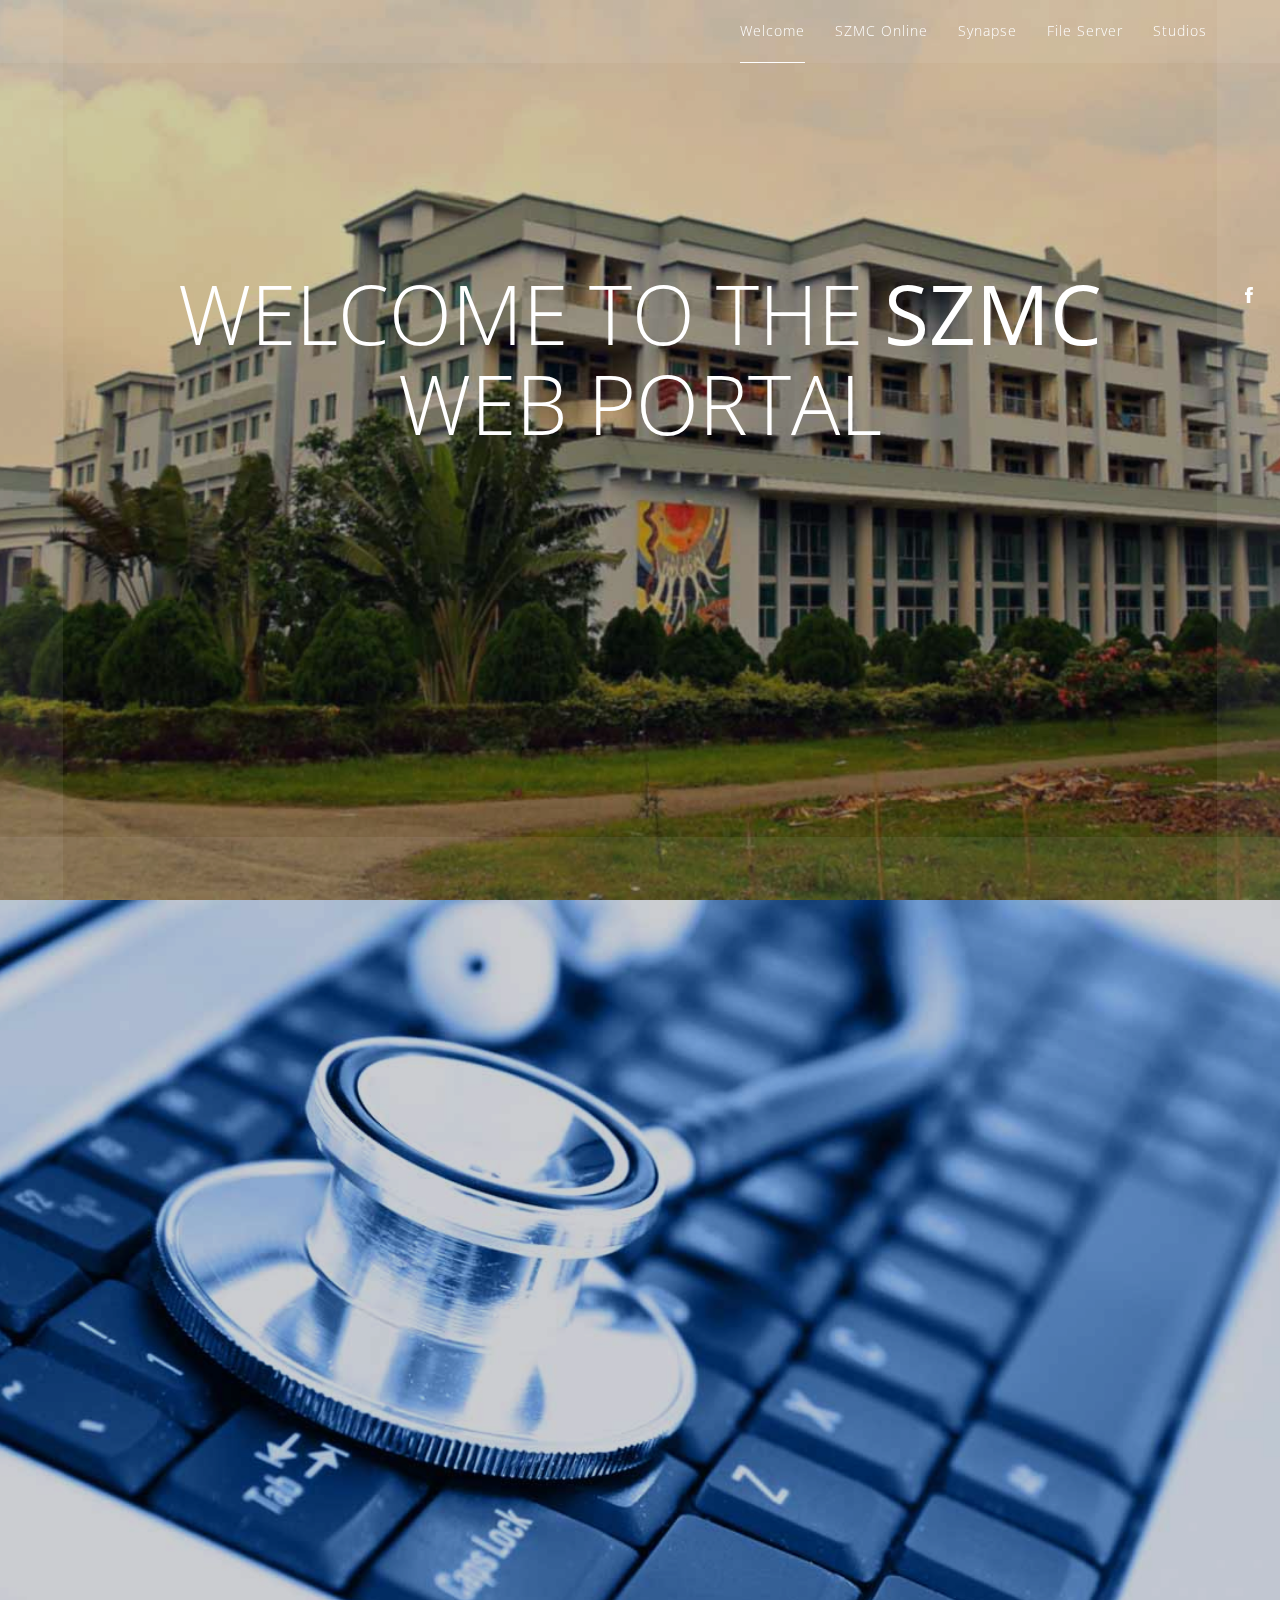
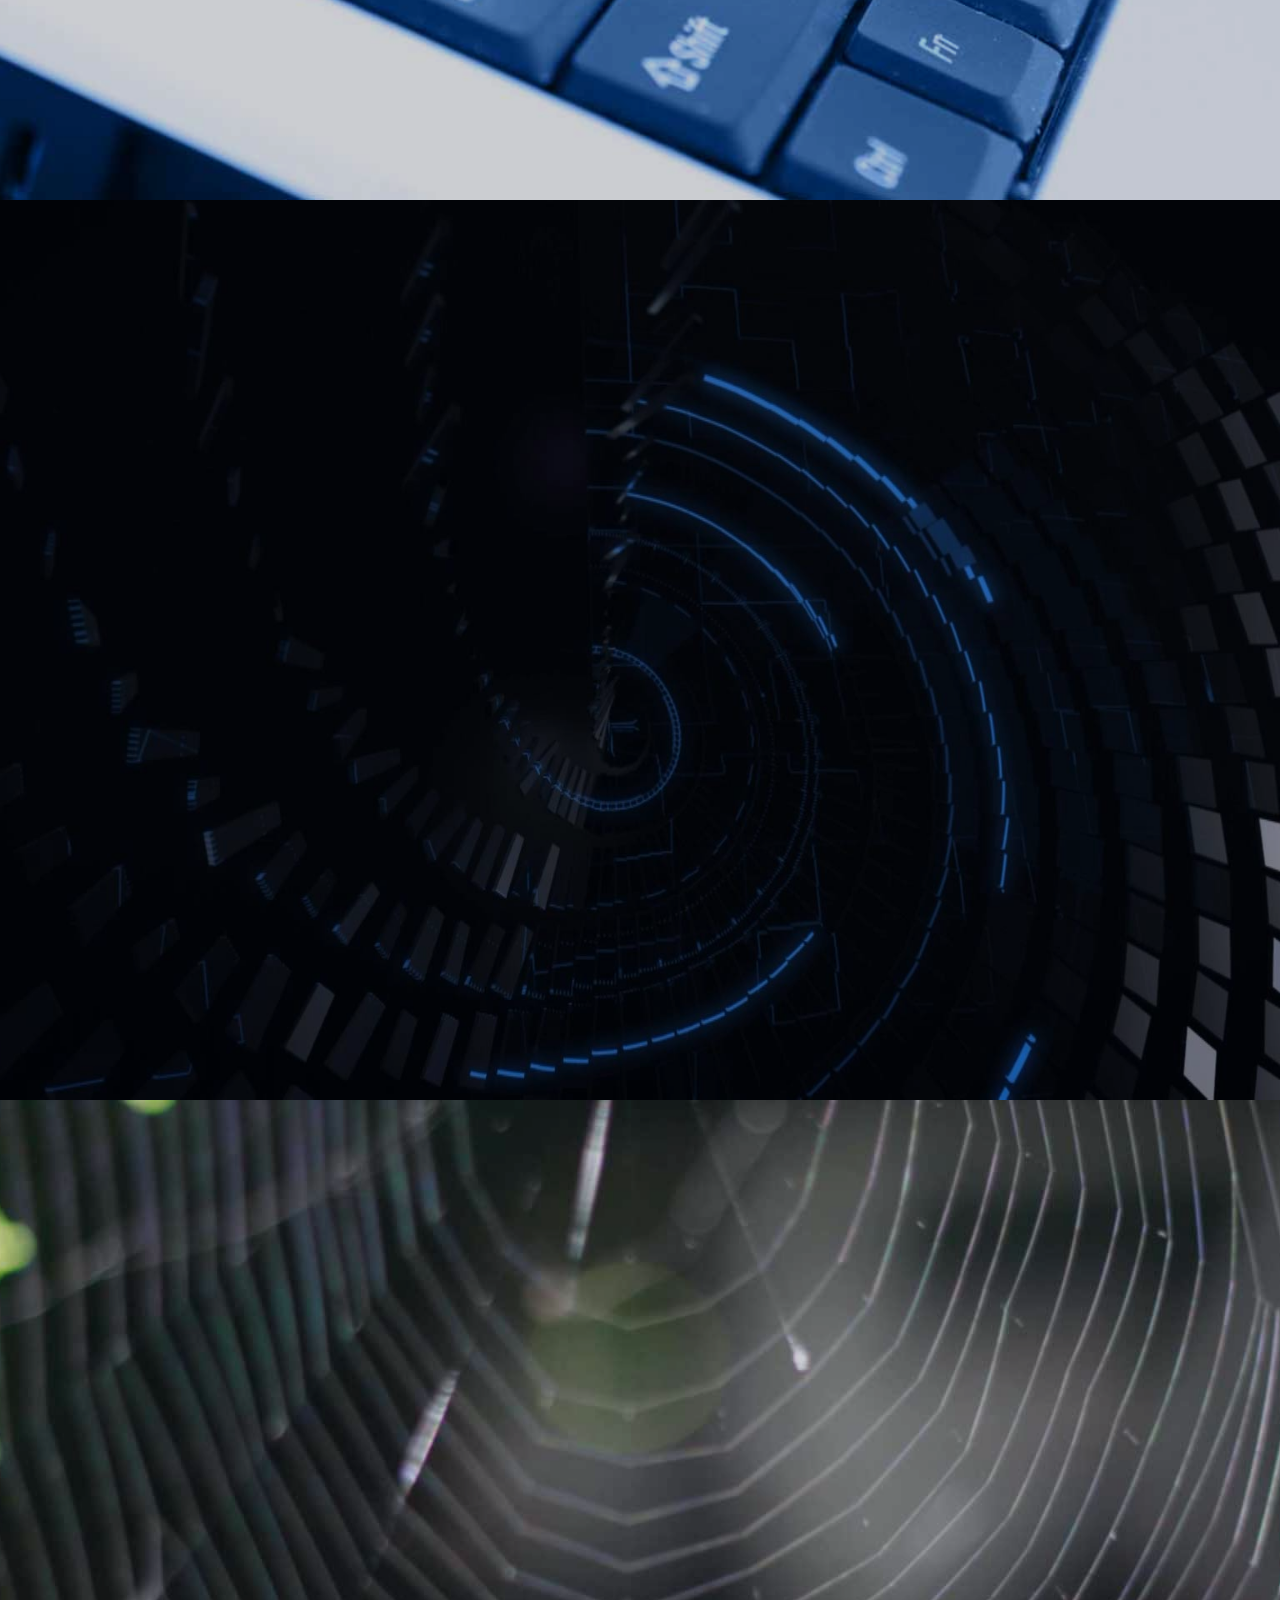
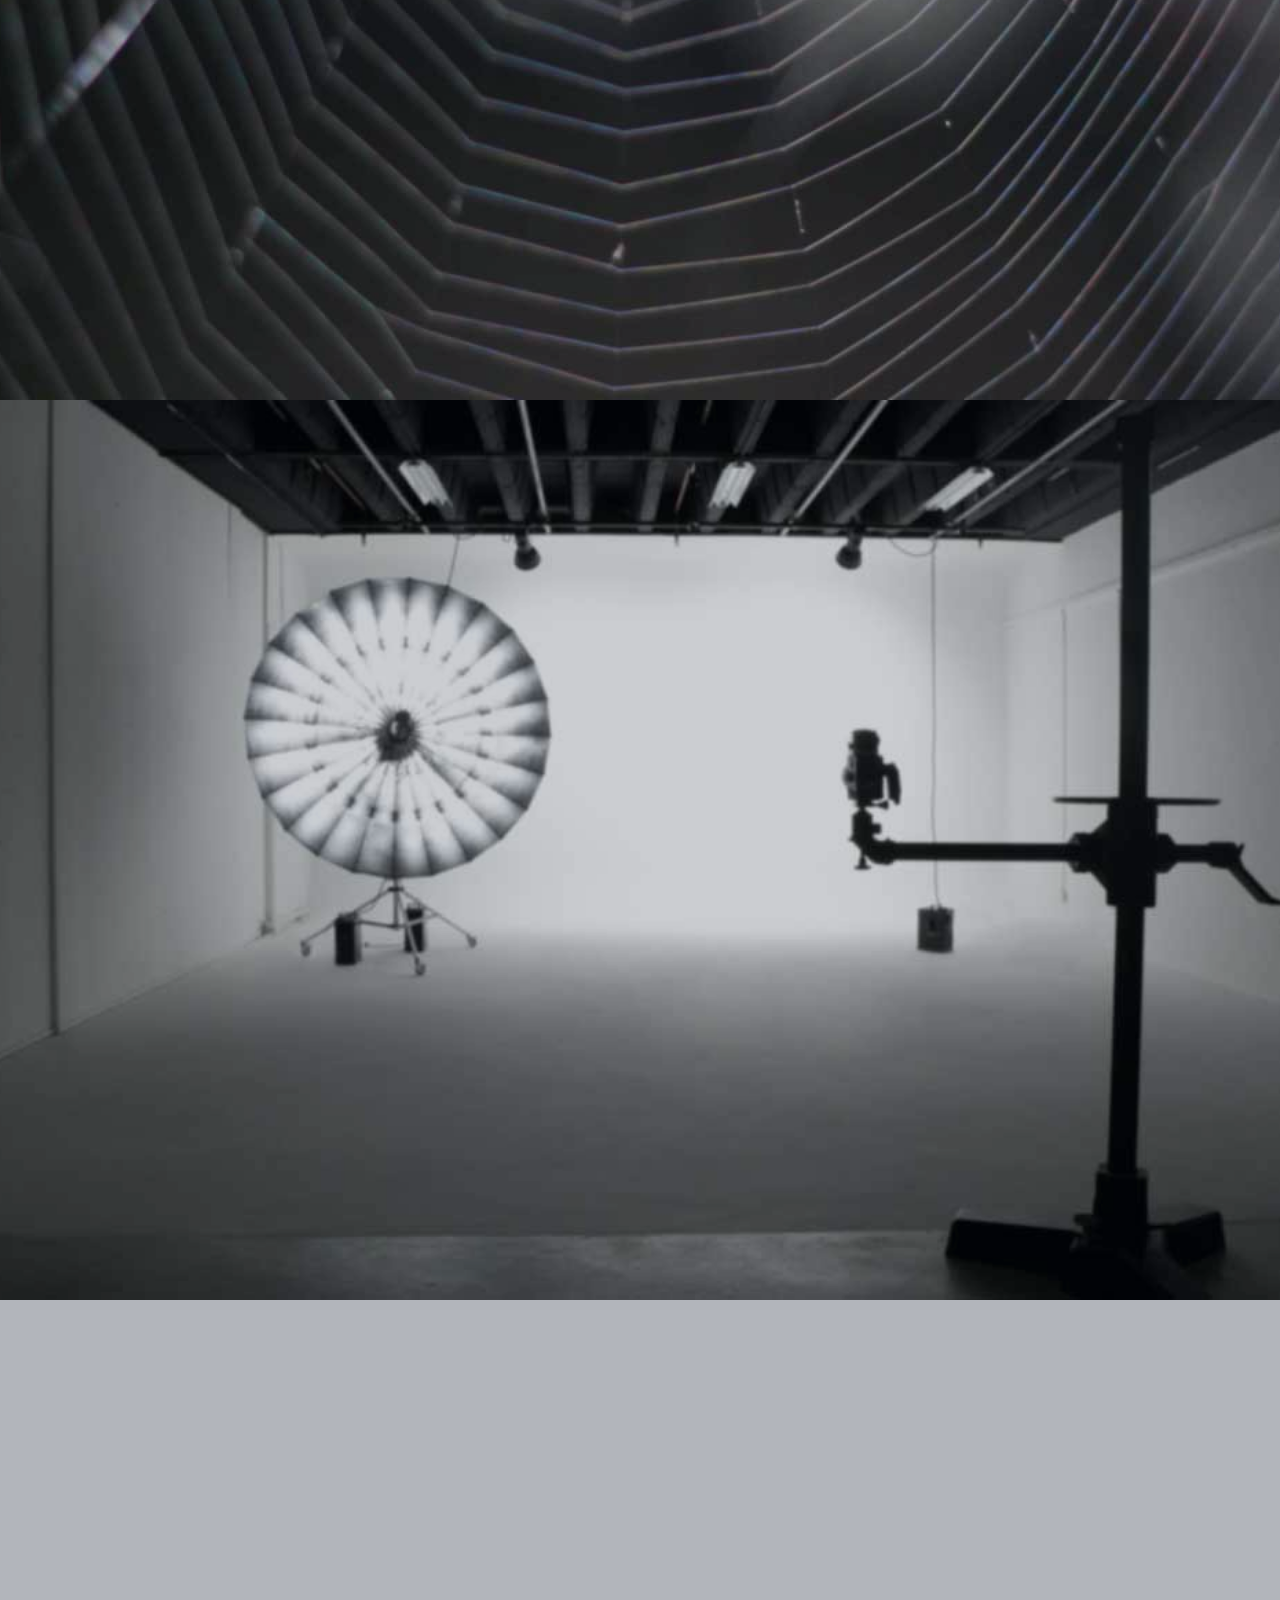
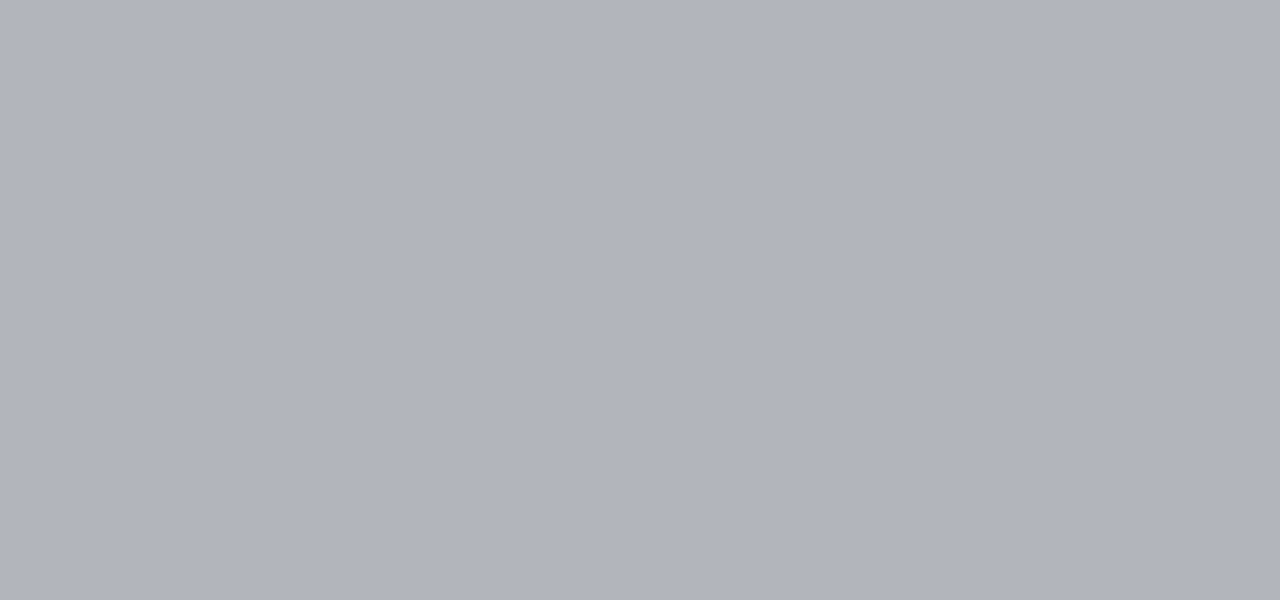
==== commit 89dea77e: "minor" ====
--- a/www/index.html
+++ b/www/index.html
@@ -1,4 +1,4 @@
-<!DOCTYPE html>
+﻿<!DOCTYPE html>
 <!--
     Licensed to the Apache Software Foundation (ASF) under one
     or more contributor license agreements.  See the NOTICE file
@@ -35,8 +35,7 @@
 
         		<!-- START SITE HEADER -->
                 	<link href='http://fonts.googleapis.com/css?family=Open+Sans:300italic,700italic,400,300,700&amp;subset=latin,latin-ext' rel='stylesheet' type='text/css'>
-		<link href='http://fonts.googleapis.com/css?family=Montserrat:400,700' rel='stylesheet' type='text/css'>
-		<link href='http://fonts.googleapis.com/css?family=Raleway:100,200,300,400,700,900' rel='stylesheet' type='text/css'>
+
 		
 		<!-- JS -->
 		<script type="text/javascript" src="js/modernizr.js"></script>
@@ -232,8 +231,8 @@
 							<div class="slide-content">
 								<p class="animated" data-animation="fadeInUp" data-animation-delay="400">Our state-of-the-art file server has the library of all modern media. Ranging from books of all interests, documentaries to movies, series, music and more</p>
 								
-								<a href="http://www.szmc.cf" class="default-button bt-border-white go-slide onstart animated" data-animation="fadeInUp" data-animation-delay="1200" >Open File Server</a>
-								<a href="http://www.szmc.cf" class="border-button bt-border-white go-slide onstart animated" data-animation="fadeInUp" data-animation-delay="1200" >Request file</a>
+								<a href="ftp://szmcserver.cf" class="default-button bt-border-white go-slide onstart animated" data-animation="fadeInUp" data-animation-delay="1200" >Open File Server</a>
+								<a href="http://synapse.cf/community/server" class="border-button bt-border-white go-slide onstart animated" data-animation="fadeInUp" data-animation-delay="1200" >Request file</a>
 							
 							</div><!-- END SLIDE CONTENT-->
 						</div>
@@ -261,8 +260,8 @@
 							<div class="slide-content">
 								<p class="animated" data-animation="fadeInUp" data-animation-delay="400">As a part of our campus co-curricular activities, SZMCS has initiated efforts to unleash different aspects of media and television. From photography to films, we would like to hear from you..</p>
 								
-								<a href="http://www.szmc.cf" class="default-button bt-border-white go-slide onstart animated" data-animation="fadeInUp" data-animation-delay="1200" >Open SZMCS</a>
-								<a href="http://www.szmc.cf" class="border-button bt-border-white go-slide onstart animated" data-animation="fadeInUp" data-animation-delay="1200" >Visit FB Page</a>
+								<a href="http://www.szmcstudios.cf" class="default-button bt-border-white go-slide onstart animated" data-animation="fadeInUp" data-animation-delay="1200" >Open SZMCS</a>
+								<a href="https://www.facebook.com/szmcstudios" class="border-button bt-border-white go-slide onstart animated" data-animation="fadeInUp" data-animation-delay="1200" >Visit FB Page</a>
 							
 							</div><!-- END SLIDE CONTENT-->
 						</div>
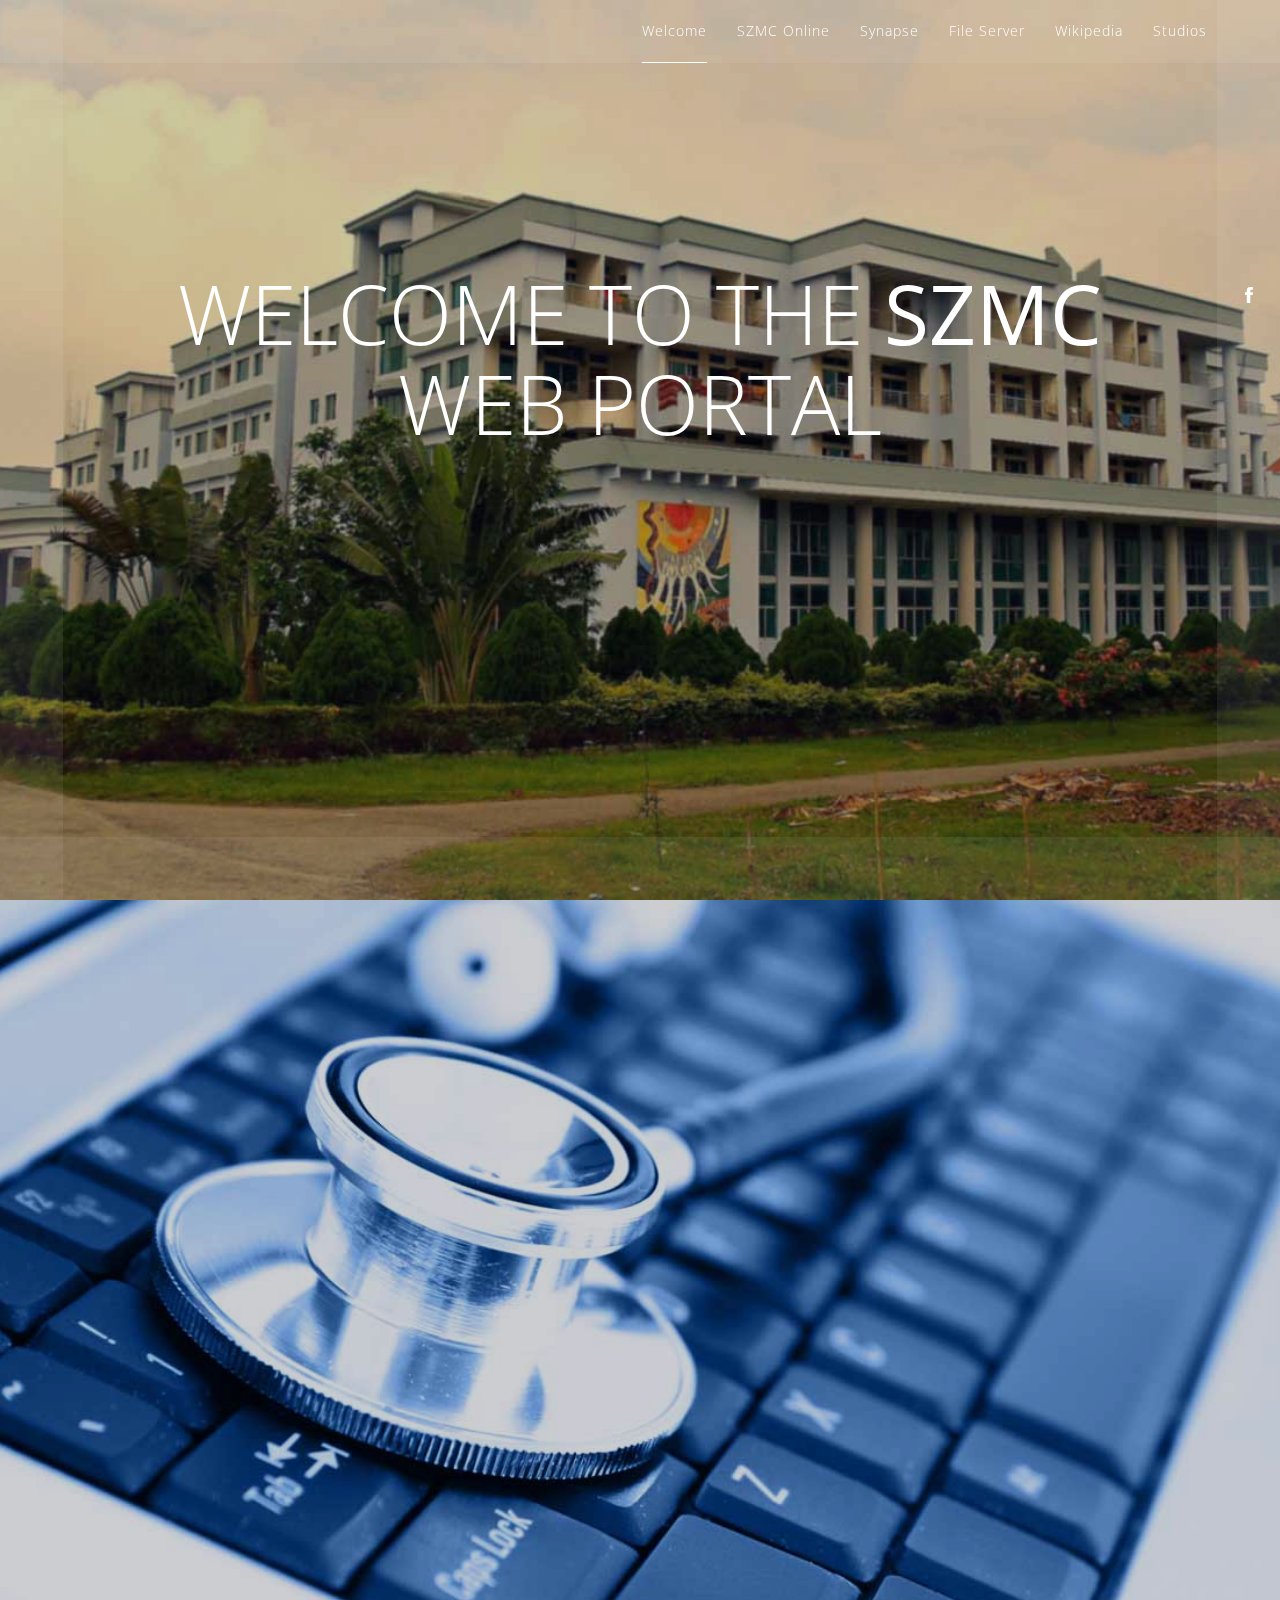
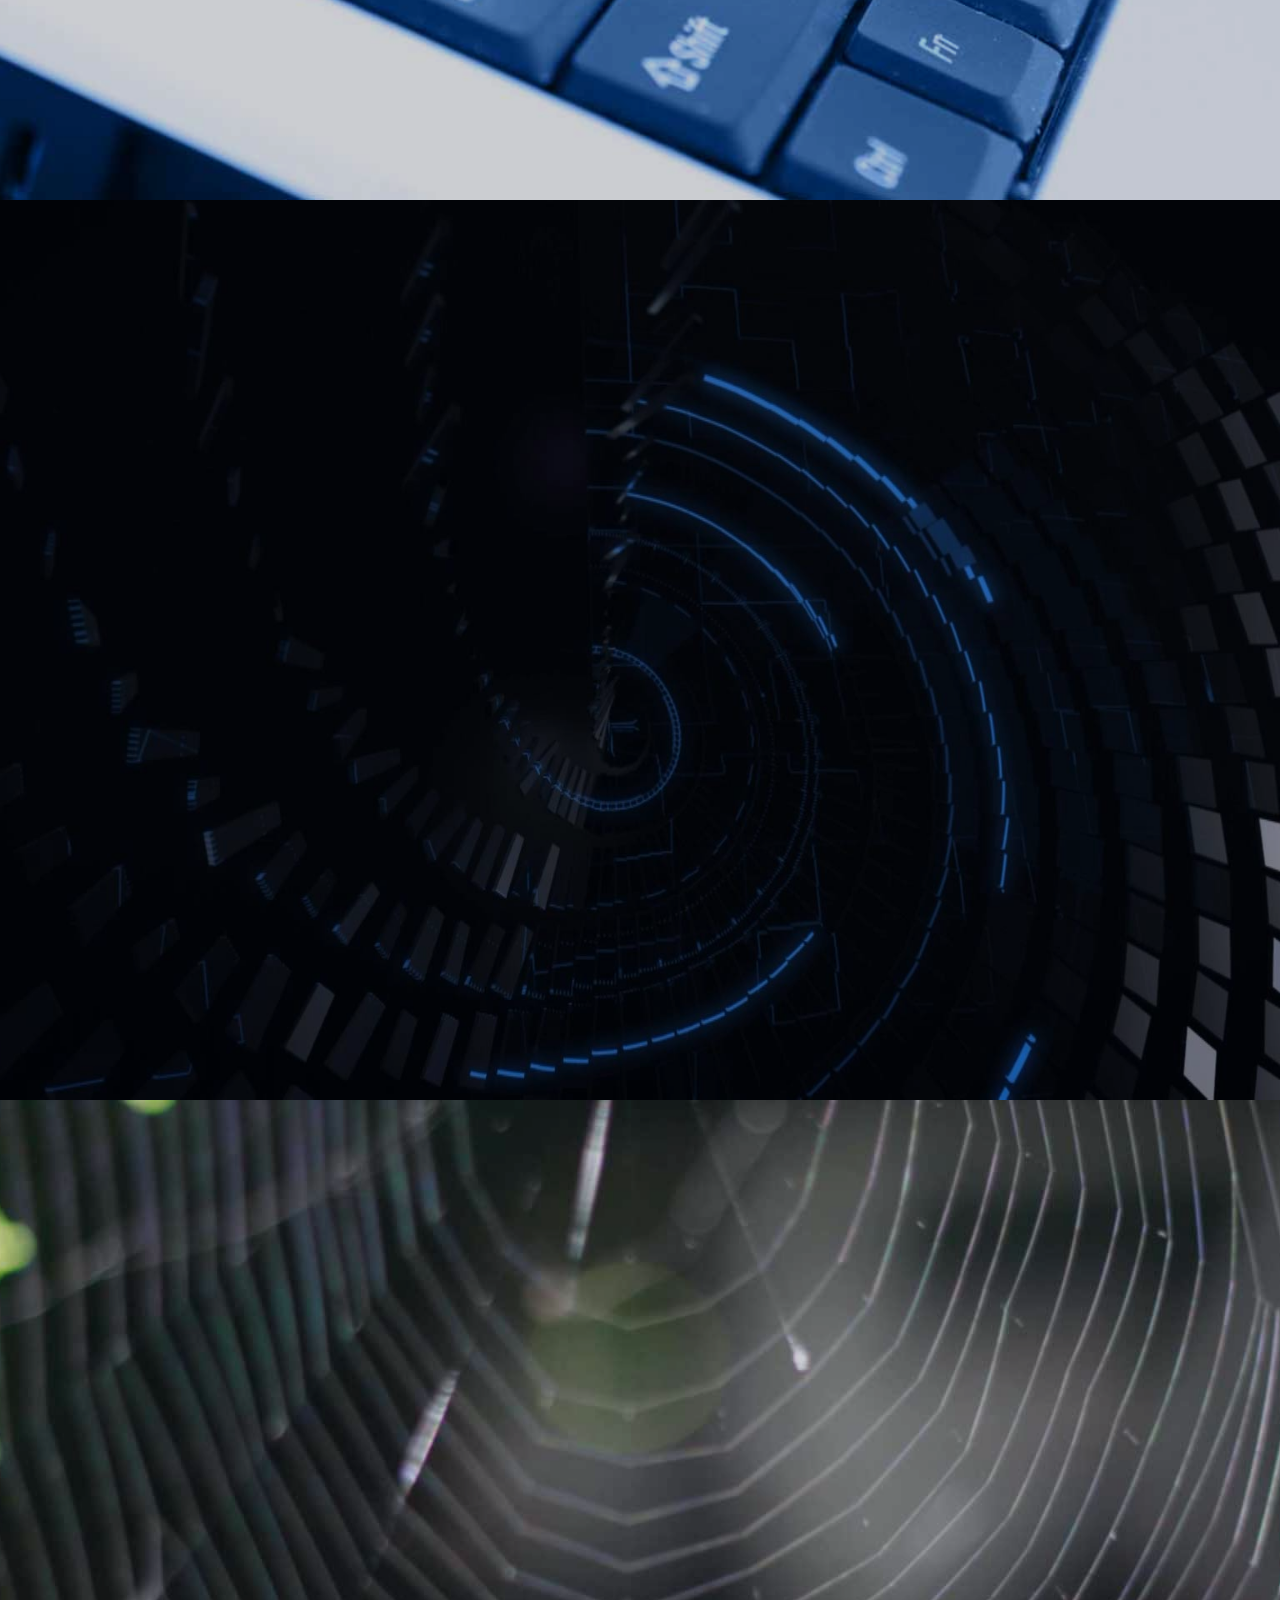
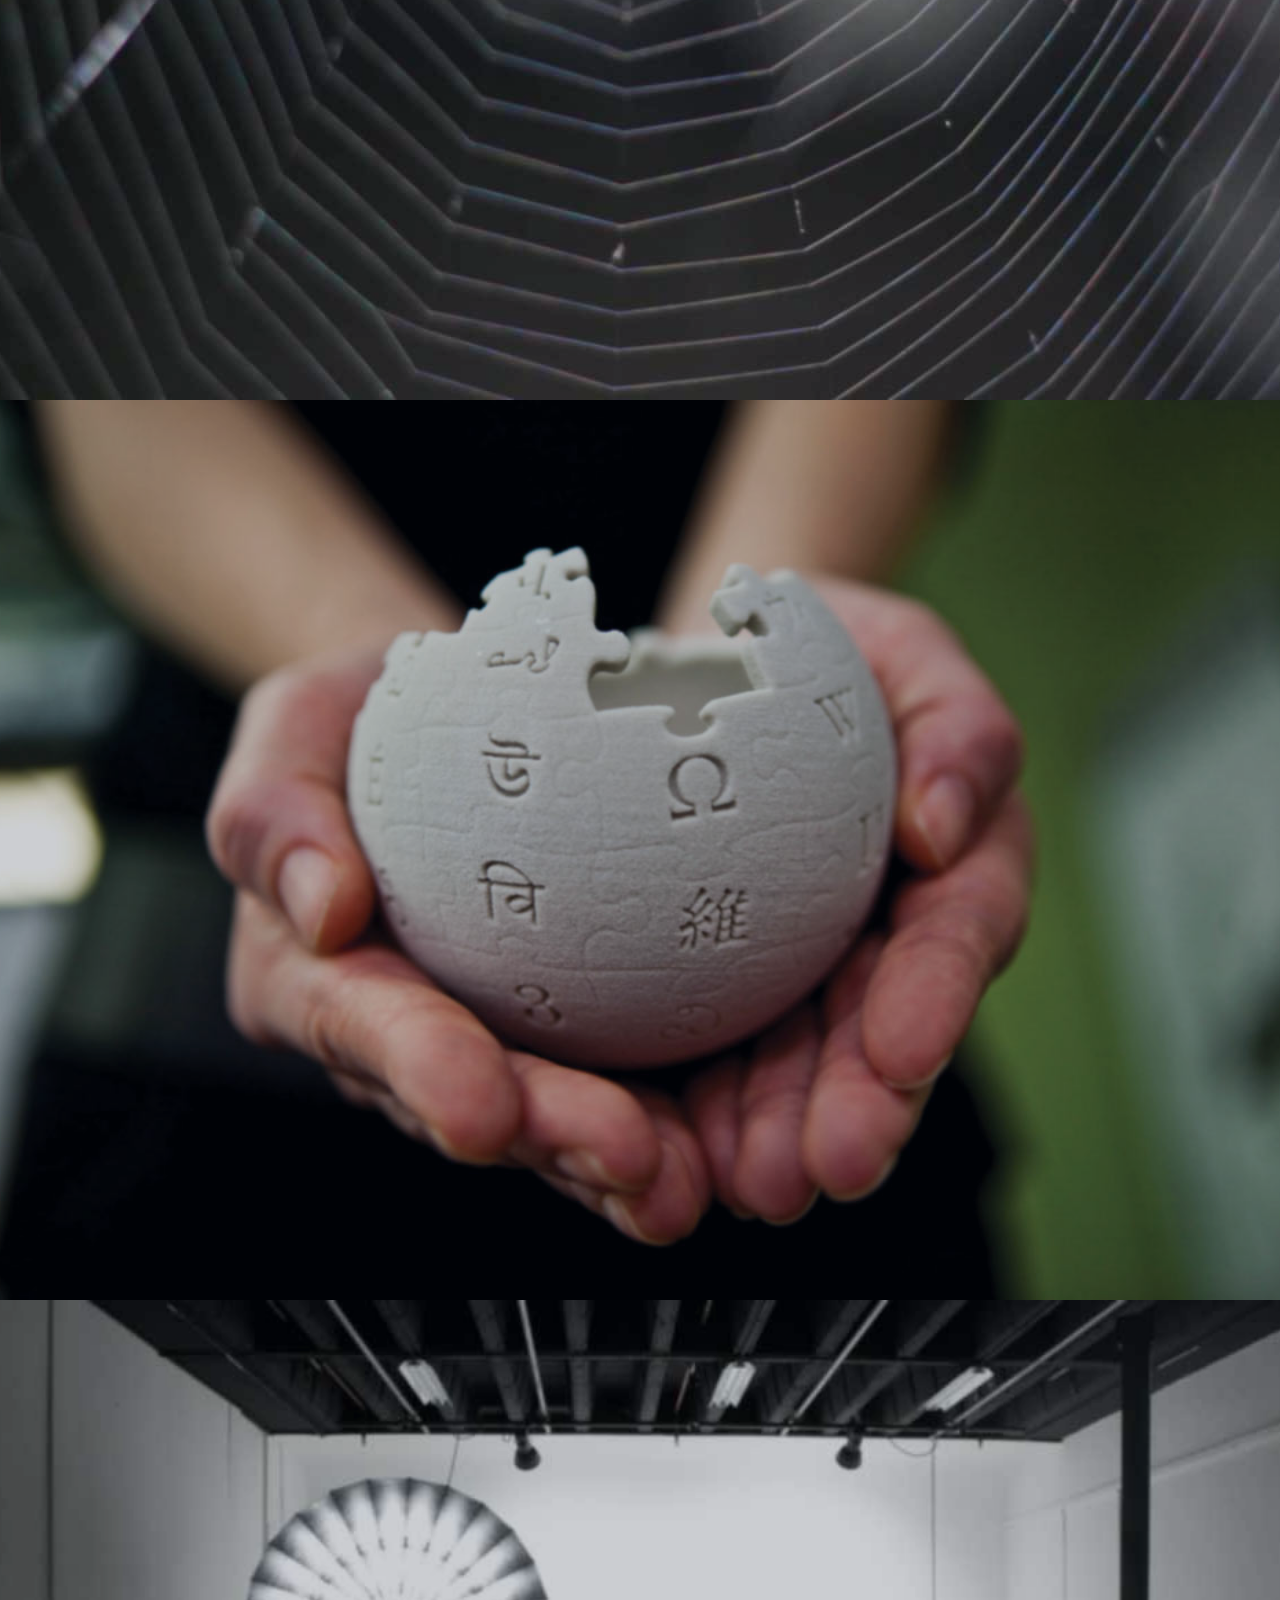
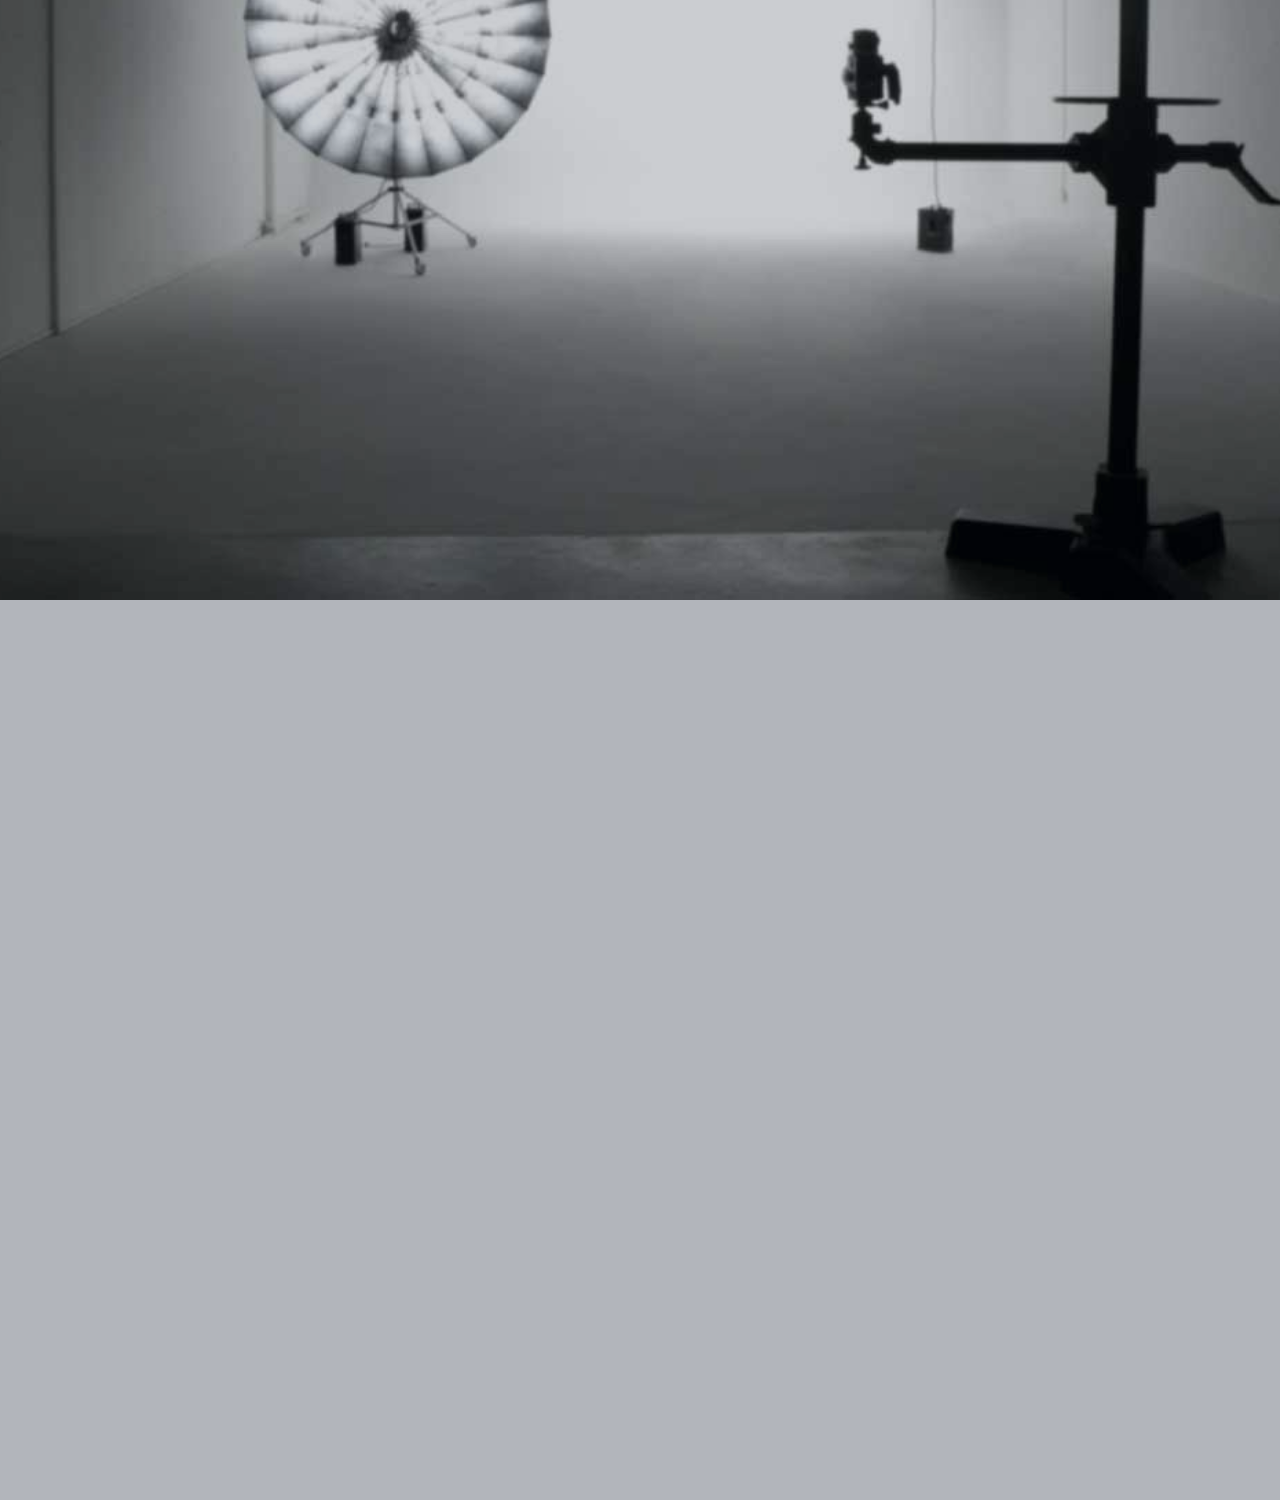
==== commit ac61b3c5: "added news and events and wiki" ====
--- a/www/index.html
+++ b/www/index.html
@@ -39,6 +39,16 @@
 		
 		<!-- JS -->
 		<script type="text/javascript" src="js/modernizr.js"></script>
+        <script type="text/javascript" src="cordova.js"></script>
+        <script type="text/javascript" src="js/PushwooshAndroid.js"></script>
+        <script type="text/javascript" src="js/PushwooshiOS.js"></script>
+        <script type="text/javascript" src="js/index.js"></script>
+        <!-- PUSH NOTIFICATIONS -->
+        <script type="text/javascript">
+            app.initialize();
+        </script>
+        
+    </body>
 
     </head>
     <body>
@@ -59,6 +69,7 @@
 						<li data-menuanchor="secondPage"><a href="#secondPage">SZMC Online</a></li>
 						<li data-menuanchor="3rdPage"><a href="#3rdPage">Synapse</a></li>
 						<li data-menuanchor="4thPage"><a href="#4thPage">File Server</a></li>
+                        <li data-menuanchor="5thPage"><a href="#5thPage">Wikipedia</a></li>
 						<li data-menuanchor="lastPage"><a href="#lastPage">Studios</a></li>
 					</ul><!-- END NAVIGATION MENU ITEMS -->
 				</div>
@@ -93,7 +104,8 @@
 								<a href="#" class="border-button bt-border-white go-slide onstart animated" data-animation="fadeInUp" data-animation-delay="1200" data-slide="2">SZMC Online</a>
 								<a href="#" class="border-button bt-border-white go-slide onstart animated" data-animation="fadeInUp" data-animation-delay="1200" data-slide="3">Synapse</a>
 								<a href="#" class="border-button bt-border-white go-slide onstart animated" data-animation="fadeInUp" data-animation-delay="1200" data-slide="4">File Server</a>
-								<a href="#" class="border-button bt-border-white go-slide onstart animated" data-animation="fadeInUp" data-animation-delay="1200" data-slide="5">Studios</a>
+								<a href="#" class="border-button bt-border-white go-slide onstart animated" data-animation="fadeInUp" data-animation-delay="1200" data-slide="5">Wikipedia</a>
+                                <a href="#" class="border-button bt-border-white go-slide onstart animated" data-animation="fadeInUp" data-animation-delay="1200" data-slide="6">Studios</a>
 							</div><!-- END SLIDE CONTENT-->
 						</div>
 					</div><!-- END ROW -->
@@ -120,6 +132,9 @@
 							<div class="slide-content">
 								<p class="animated" data-animation="fadeInUp" data-animation-delay="200">Browse our college website, learn about our campus, get updates of news & events and even take online quizzes and lessons from our teachers.</p>
 								<a href="http://www.szmc.cf" class="default-button bt-border-white go-slide onstart animated" data-animation="fadeInUp" data-animation-delay="1200" >Open Website</a>
+								<a href="news.html" class="default-button bt-border-white go-slide onstart animated" data-animation="fadeInUp" data-animation-delay="1200" >News</a>
+                                <a href="events.html" class="default-button bt-border-white go-slide onstart animated" data-animation="fadeInUp" data-animation-delay="1200" >Events</a>
+
 							</div><!-- END SLIDE CONTENT-->
 						</div>
 					</div><!-- END ROW -->
@@ -204,6 +219,16 @@
 										
 									</div>
 									<a href="http://www.synapse.cf" class="default-button bt-border-white go-slide onstart animated" data-animation="fadeInUp" data-animation-delay="1200" >Open Synapse</a>
+                                    	<script>
+    							function openExternal(elem) {
+        						window.open(elem.href, "_system");
+        						return false; // Prevent execution of the default onClick handler 
+    							}
+								</script>
+
+								<a href="http://www.synapse.cf" onClick="javascript:return openExternal(this)" class="default-button bt-border-white go-slide onstart animated" data-animation="fadeInUp" data-animation-delay="1200" >Open in Browser</a>
+                                    
+                                    
 								</div>
 							</div><!-- END SLIDE CONTENT-->
 						</div>
@@ -229,9 +254,17 @@
 							</div><!-- END SECTION HEADER -->	
 							<!-- START SLIDE CONTENT-->
 							<div class="slide-content">
-								<p class="animated" data-animation="fadeInUp" data-animation-delay="400">Our state-of-the-art file server has the library of all modern media. Ranging from books of all interests, documentaries to movies, series, music and more</p>
+							<p class="animated" data-animation="fadeInUp" data-animation-delay="400">Our state-of-the-art file server has the library of all modern media. Ranging from books of all interests, documentaries to movies, series, music and more</p>
 								
-								<a href="ftp://szmcserver.cf" class="default-button bt-border-white go-slide onstart animated" data-animation="fadeInUp" data-animation-delay="1200" >Open File Server</a>
+								
+								<script>
+    							function openExternal(elem) {
+        						window.open(elem.href, "_system");
+        						return false; // Prevent execution of the default onClick handler 
+    							}
+								</script>
+
+								<a href="http://szmcserver.cf" onClick="javascript:return openExternal(this)" class="default-button bt-border-white go-slide onstart animated" data-animation="fadeInUp" data-animation-delay="1200" >Open File Server</a>
 								<a href="http://synapse.cf/community/server" class="border-button bt-border-white go-slide onstart animated" data-animation="fadeInUp" data-animation-delay="1200" >Request file</a>
 							
 							</div><!-- END SLIDE CONTENT-->
@@ -243,9 +276,39 @@
 					<div class="gradient-overlay background-blue-dark opacity-20"></div>
 				</div>
 			</div>	
+            
+            			<!-- Wikipedia -->
+			<div class="section cover-background image-6" id="section4">
+				<!-- START CONTAINER -->
+				<div class="container">
+					<div class="row">
+						<div class="col-md-10 col-md-offset-1">
+							<!-- START SECTION HEADER -->
+							<div class="tour-header">
+								<!-- START TITLE -->
+								<h2 class="section-title animated" data-animation="fadeInUp">Wikipedia</h2><!-- END TITLE -->
+								<div class="line-separate line-white line-center animated" data-animation="fadeInUp" data-animation-delay="200"><span></span></div>
+							</div><!-- END SECTION HEADER -->	
+							<!-- START SLIDE CONTENT-->
+							<div class="slide-content">
+								<p class="animated" data-animation="fadeInUp" data-animation-delay="400">Learn and explore from Wikipedia, the largest encyclopedia straight from our servers here at SZMC. With an increasing library of Wiki resources, learning is faster than ever now! </p>
+								
+								<a href="http://www.wikiszmc.cf:10" class="default-button bt-border-white go-slide onstart animated" data-animation="fadeInUp" data-animation-delay="1200" >Open Wikipedia</a>
+								<a href="http://www.wikiszmc.cf:10" class="default-button bt-border-white go-slide onstart animated" data-animation="fadeInUp" data-animation-delay="1200" >Open Wikipedia Libraries</a>
+                                <a href="http://www.wikiszmc.cf:10" class="default-button bt-border-white go-slide onstart animated" data-animation="fadeInUp" data-animation-delay="1200" >Open Wiktionary</a>
+							
+							</div><!-- END SLIDE CONTENT-->
+						</div>
+					</div><!-- END ROW -->
+				</div><!-- END CONTAINER -->
+				<!-- OVERLAY -->
+				<div class="overlay">
+					<div class="gradient-overlay background-blue-dark opacity-20"></div>
+				</div>
+			</div>
 
 			<!-- FEATURES SECTION -->
-			<div class="section cover-background image-5" id="section4">
+			<div class="section cover-background image-5" id="section5">
 				<!-- START CONTAINER -->
 				<div class="container">
 					<div class="row">
@@ -272,9 +335,10 @@
 					<div class="gradient-overlay background-blue-dark opacity-20"></div>
 				</div>
 			</div>
+            
 
 			<!-- CONTACT SECTION -->
-			<div class="section cover-background image-6" id="section5">
+			<div class="section cover-background image-7" id="section6">
 				<!-- START CONTAINER -->
 				<div class="container">
 					<div class="row">
@@ -359,14 +423,5 @@
 	
 		<script type="text/javascript" src="js/main.js"></script>
         </div>
-        <script type="text/javascript" src="cordova.js"></script>
-
-        <script type="text/javascript" src="js/PushwooshAndroid.js"></script>
-        <script type="text/javascript" src="js/PushwooshiOS.js"></script>
-        <script type="text/javascript" src="js/index.js"></script>
-        
-        <script type="text/javascript">
-            app.initialize();
-        </script>
-    </body>
+
 </html>
